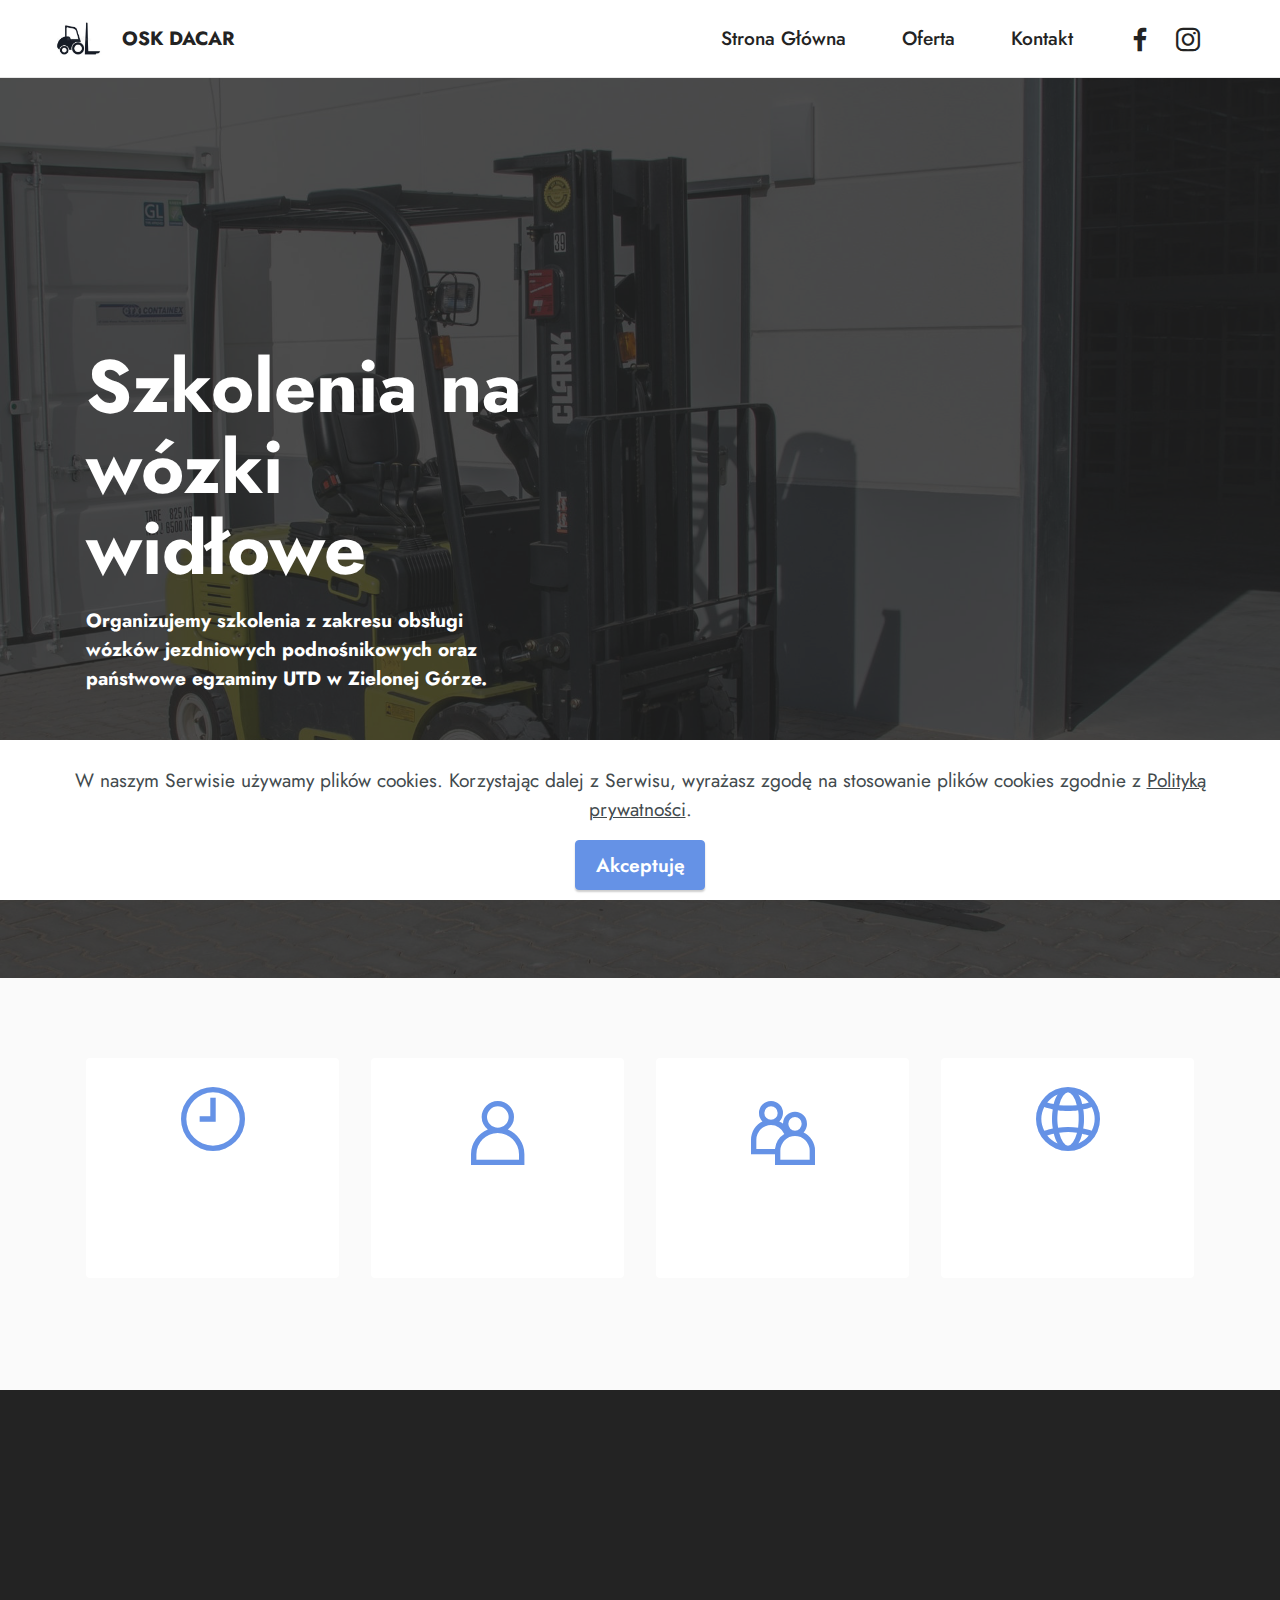
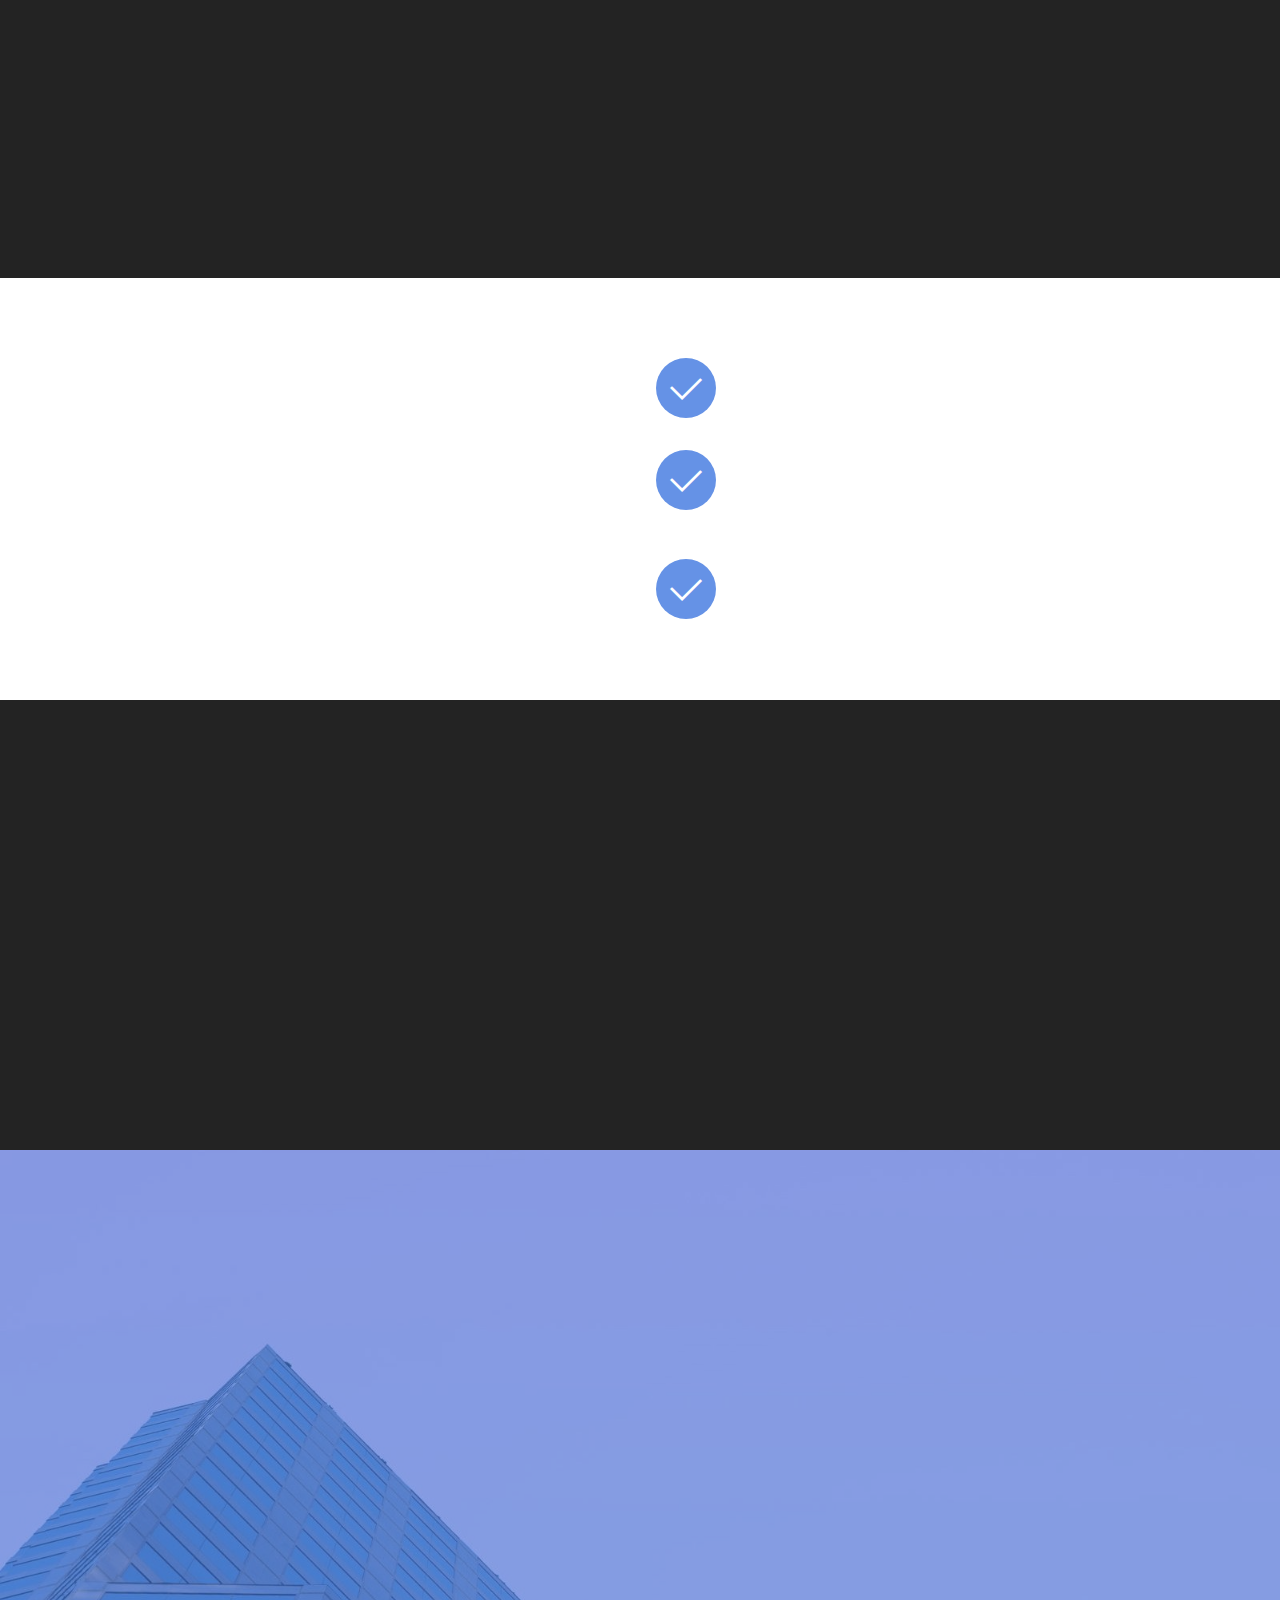
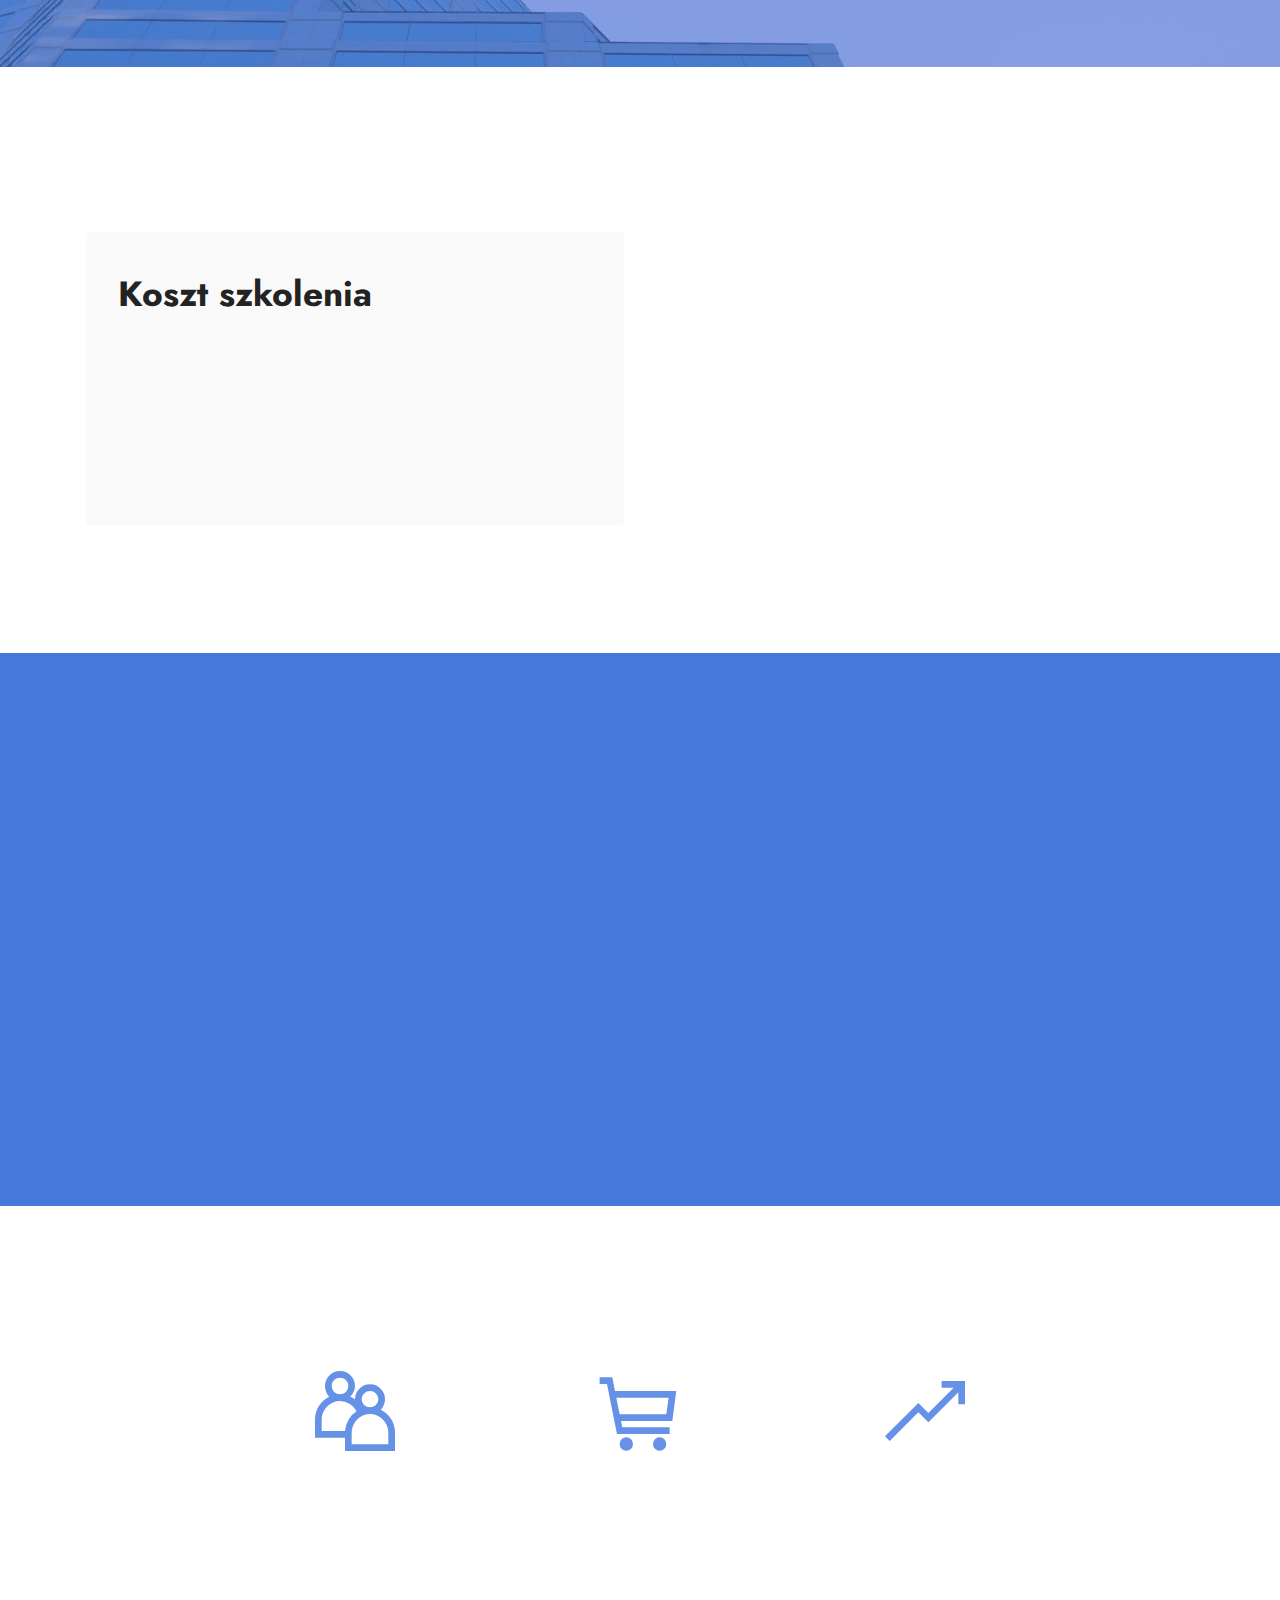
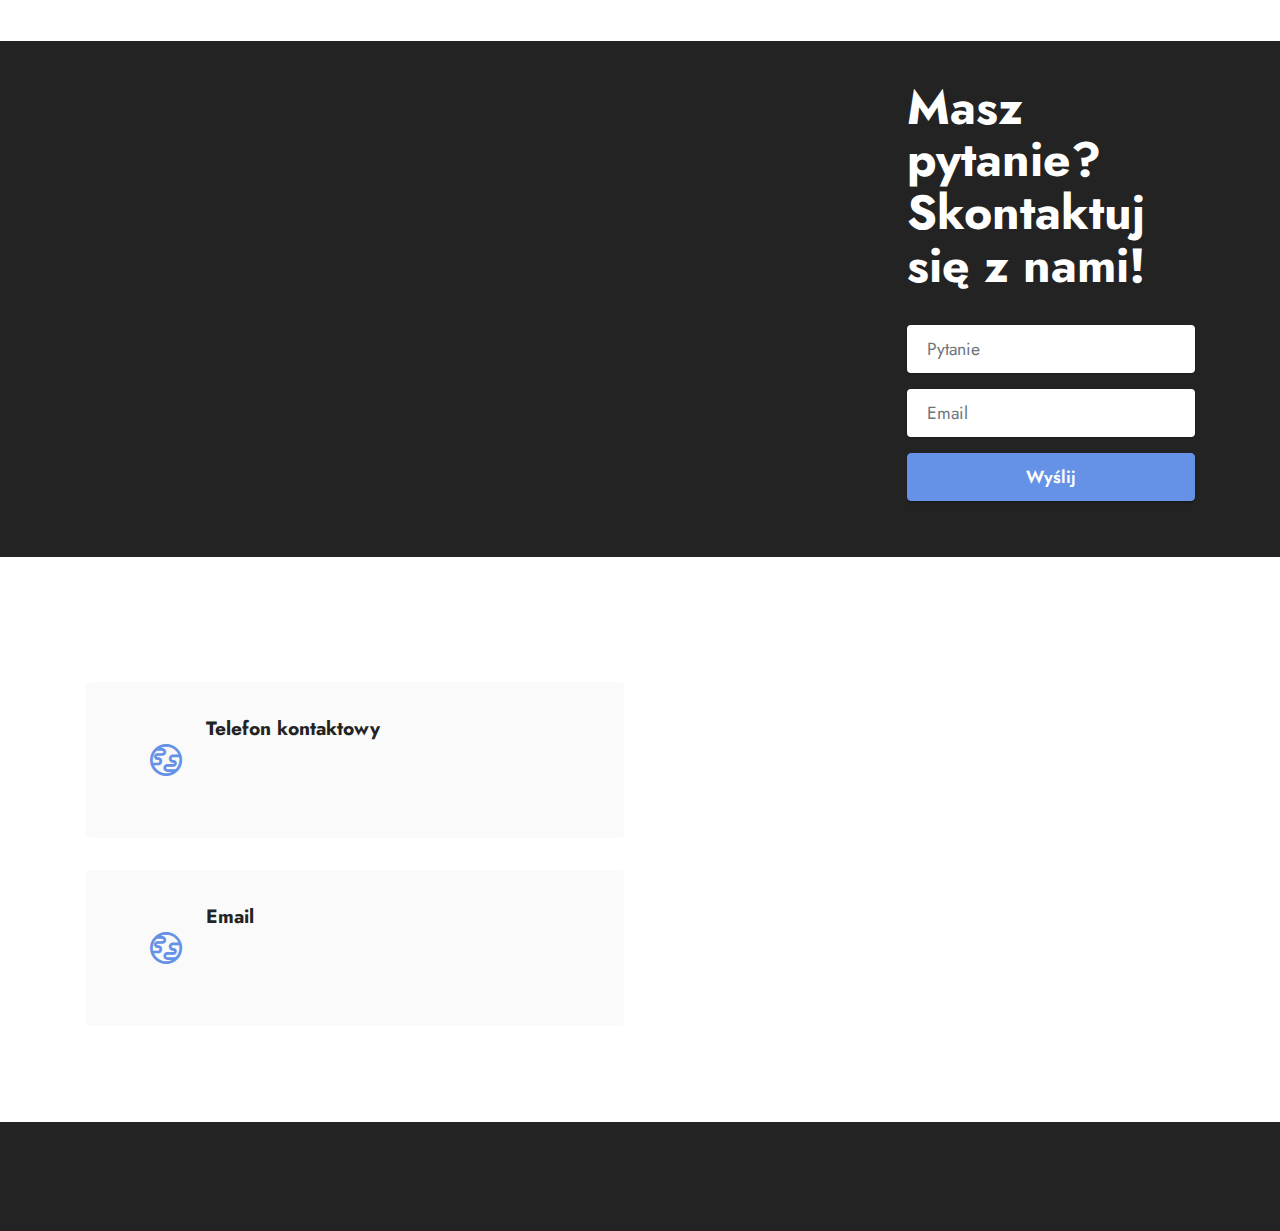
==== index.html @ fa27bbda "usunięcie informacji o load pagerze" ====
<!DOCTYPE html>
<html  >
<head>
  <!-- Site made with Mobirise Website Builder v5.7.4, https://mobirise.com -->
  <meta charset="UTF-8">
  <meta http-equiv="X-UA-Compatible" content="IE=edge">
  <meta name="generator" content="Mobirise v5.7.4, mobirise.com">
  <meta name="viewport" content="width=device-width, initial-scale=1, minimum-scale=1">
  <link rel="shortcut icon" href="assets/images/wozeek-210x210.jpg" type="image/x-icon">
  <meta name="description" content="Zielona Góra Szkolenia Na Wózki Widłowe Egzamin UDT">
  
  
  <title>OSK Dacar Szkolenia Na Wózki Widłowe</title>
  <link rel="stylesheet" href="assets/web/assets/mobirise-icons2/mobirise2.css">
  <link rel="stylesheet" href="assets/bootstrap/css/bootstrap.min.css">
  <link rel="stylesheet" href="assets/bootstrap/css/bootstrap-grid.min.css">
  <link rel="stylesheet" href="assets/bootstrap/css/bootstrap-reboot.min.css">
  <link rel="stylesheet" href="assets/animatecss/animate.css">
  <link rel="stylesheet" href="assets/dropdown/css/style.css">
  <link rel="stylesheet" href="assets/socicon/css/styles.css">
  <link rel="stylesheet" href="assets/theme/css/style.css">
  <link rel="preload" href="https://fonts.googleapis.com/css?family=Jost:100,200,300,400,500,600,700,800,900,100i,200i,300i,400i,500i,600i,700i,800i,900i&display=swap" as="style" onload="this.onload=null;this.rel='stylesheet'">
  <noscript><link rel="stylesheet" href="https://fonts.googleapis.com/css?family=Jost:100,200,300,400,500,600,700,800,900,100i,200i,300i,400i,500i,600i,700i,800i,900i&display=swap"></noscript>
  <link rel="preload" as="style" href="assets/mobirise/css/mbr-additional.css"><link rel="stylesheet" href="assets/mobirise/css/mbr-additional.css" type="text/css">

  
  
  <!-- Google tag (gtag.js) -->
<script async src="https://www.googletagmanager.com/gtag/js?id=AW-11197832075">
</script>
<script>
  window.dataLayer = window.dataLayer || [];
  function gtag(){dataLayer.push(arguments);}
  gtag('js', new Date());

  gtag('config', 'AW-11197832075');
</script>
</head>
<body>
  
  <section data-bs-version="5.1" class="menu cid-s48OLK6784" once="menu" id="menu1-h">
    
    <nav class="navbar navbar-dropdown navbar-expand-lg">
        <div class="container-fluid">
            <div class="navbar-brand">
                <span class="navbar-logo">
                    <a href="index.html">
                        <img src="assets/images/wozeek-210x210.jpg" alt="OSK DACAR" style="height: 3.8rem;">
                    </a>
                </span>
                <span class="navbar-caption-wrap"><a class="navbar-caption text-black display-7" href="index.html">OSK DACAR</a></span>
            </div>
            <button class="navbar-toggler" type="button" data-toggle="collapse" data-bs-toggle="collapse" data-target="#navbarSupportedContent" data-bs-target="#navbarSupportedContent" aria-controls="navbarNavAltMarkup" aria-expanded="false" aria-label="Toggle navigation">
                <div class="hamburger">
                    <span></span>
                    <span></span>
                    <span></span>
                    <span></span>
                </div>
            </button>
            <div class="collapse navbar-collapse" id="navbarSupportedContent">
                <ul class="navbar-nav nav-dropdown nav-right" data-app-modern-menu="true"><li class="nav-item"><a class="nav-link link text-black text-primary display-7" href="index.html">Strona Główna&nbsp;<br></a></li><li class="nav-item"><a class="nav-link link text-black text-primary display-7" href="index.html#features8-t">Oferta&nbsp;<br></a></li><li class="nav-item"><a class="nav-link link text-black text-primary display-7" href="index.html#contacts3-p">Kontakt&nbsp;<br></a></li></ul>
                <div class="icons-menu">
                    <a class="iconfont-wrapper" href="https://www.facebook.com/profile.php?id=100088759011401" target="_blank">
                        <span class="p-2 mbr-iconfont socicon-facebook socicon"></span>
                    </a>
                    <a class="iconfont-wrapper" href="https://www.instagram.com/oskdacar/" target="_blank">
                        <span class="p-2 mbr-iconfont socicon-instagram socicon"></span>
                    </a>
                    
                    
                </div>
                
            </div>
        </div>
    </nav>

</section>

<section data-bs-version="5.1" class="header1 cid-trdPZPoDU3 mbr-fullscreen" id="header1-18">

    

    
    <div class="mbr-overlay" style="opacity: 0.8; background-color: rgb(35, 35, 35);"></div>

    <div class="container">
        <div class="row">
            <div class="col-12 col-lg-5">
                <h1 class="mbr-section-title mbr-fonts-style mb-3 display-1"><strong>Szkolenia na wózki widłowe</strong></h1>
                
                <p class="mbr-text mbr-fonts-style display-7"><strong>
                    Organizujemy szkolenia z zakresu obsługi wózków jezdniowych podnośnikowych oraz państwowe egzaminy UTD w Zielonej Górze. </strong></p>
                
            </div>
        </div>
    </div>
</section>

<section data-bs-version="5.1" class="features1 cid-tr9T7zFHzL" id="features2-o">

    

    
    
    <div class="container">
        <div class="row justify-content-center">
            <div class="col-12 col-md-6 col-lg-3">
                <div class="card-wrapper">
                    <div class="card-box align-center">
                        <span class="mbr-iconfont mobi-mbri-clock mobi-mbri"></span>
                        <h4 class="card-title align-center mbr-black mbr-fonts-style display-7"><strong>Elastyczne godziny spotkań</strong></h4>
                    </div>
                </div>
            </div>
            <div class="col-12 col-md-6 col-lg-3">
                <div class="card-wrapper">
                    <div class="card-box align-center">
                        <span class="mbr-iconfont mobi-mbri-user mobi-mbri"></span>
                        <h4 class="card-title align-center mbr-black mbr-fonts-style display-7">
                            <strong>Kursy indywidualne</strong></h4>
                    </div>
                </div>
            </div>
            <div class="col-12 col-md-6 col-lg-3">
                <div class="card-wrapper">
                    <div class="card-box align-center">
                        <span class="mbr-iconfont mobi-mbri-users mobi-mbri"></span>
                        <h4 class="card-title align-center mbr-black mbr-fonts-style display-7">
                            <strong>Kursy grupowe</strong></h4>
                    </div>
                </div>
            </div>
            <div class="col-12 col-md-6 col-lg-3">
                <div class="card-wrapper">
                    <div class="card-box align-center">
                        <span class="mbr-iconfont mobi-mbri-globe-2 mobi-mbri"></span>
                        <h4 class="card-title align-center mbr-black mbr-fonts-style display-7">
                            <strong>Uprawnienia honorowane w UE</strong></h4>
                    </div>
                </div>
            </div>
        </div>
    </div>
</section>

<section data-bs-version="5.1" class="content5 cid-tra4cwTCkp" id="content5-u">
    
    <div class="container">
        <div class="row justify-content-center">
            <div class="col-md-12 col-lg-10">
                
                <h4 class="mbr-section-subtitle mbr-fonts-style mb-4 display-5"><strong>Jak wygląda szkolenie?</strong></h4>
                <p class="mbr-text mbr-fonts-style display-7">Kurs składa się z części teoretycznej i praktycznej. Szkolenie praktyczne przeprowadzane jest na placu manewrowym, gdzie kursant przygotowuje się do pracy na wózku oraz do egzaminu UDT.<br>Dni oraz godziny spotkań ustalane są <strong>indywidualnie</strong>, w zależności od preferencji osoby odbywającej szkolenie.<br>Pracujemy przez <strong>7 dni w tygodniu</strong> w godzinach od 8 do 18 (inne niestandardowe godziny pracy również są do uzgodnienia).<br>Umożliwiamy zarówno przeprowadzanie szkoleń <strong>indywidualnych</strong> jak i <strong>grupowych</strong>.<br><br><br><br></p>
            </div>
        </div>
    </div>
</section>

<section data-bs-version="5.1" class="features12 cid-trapkGA7MK" id="features13-10">

    

    
    
    <div class="container">
        <div class="row justify-content-center">
            <div class="col-12 col-lg-6">
                <div class="card-wrapper">
                    <div class="card-box align-left">
                        <h4 class="card-title mbr-fonts-style mb-4 display-2">
                            <strong>&nbsp; &nbsp; &nbsp;</strong><br><br><strong>Jakie są wymagania?</strong></h4>
                        <p class="mbr-text mbr-fonts-style mb-4 display-7"><br><br></p>
                        
                    </div>
                </div>
            </div>
            <div class="col-12 col-lg-6">
                <div class="item mbr-flex">
                    <div class="icon-box">
                        <span class="mbr-iconfont mobi-mbri-success mobi-mbri"></span>
                    </div>
                    <div class="text-box">
                        <h4 class="icon-title mbr-black mbr-fonts-style display-7"><strong>Ukończenie 18 lat</strong></h4>
                        <h5 class="icon-text mbr-black mbr-fonts-style display-4"></h5>
                    </div>
                </div>
                <div class="item mbr-flex">
                    <div class="icon-box">
                        <span class="mbr-iconfont mobi-mbri-success mobi-mbri"></span>
                    </div>
                    <div class="text-box">
                        <h4 class="icon-title mbr-black mbr-fonts-style display-7"><strong>Wykształcenie min. podstawowe</strong></h4>
                        <h5 class="icon-text mbr-black mbr-fonts-style display-4"></h5>
                    </div>
                </div>
                <div class="item mbr-flex">
                    <div class="icon-box">
                        <span class="mbr-iconfont mobi-mbri-success mobi-mbri"></span>
                    </div>
                    <div class="text-box">
                        <h4 class="icon-title mbr-black mbr-fonts-style display-7"><strong>Zaświadczenie o braku przeciwwskazań do podjęcia pracy w charakterze operatora wózków widłowych</strong></h4>
                        <h5 class="icon-text mbr-black mbr-fonts-style display-4"></h5>
                    </div>
                </div>
            </div>
        </div>
    </div>
</section>

<section data-bs-version="5.1" class="content5 cid-tracHKbsDM" id="content5-w">
    
    <div class="container">
        <div class="row justify-content-center">
            <div class="col-md-12 col-lg-10">
                
                <h4 class="mbr-section-subtitle mbr-fonts-style mb-4 display-5"><strong>
                    Czym jest i jak wygląda egzamin UDT?</strong></h4>
                <p class="mbr-text mbr-fonts-style display-7">
                    W związku ze zmianami w prawie, które obowiązują od 2018 roku, każdy zatrudniany pracownik na stanowisku operatora wózka widłowego, musi posiadać uprawnienia do obsługi wózków wydane przez Urząd Dozoru Technicznego. Aby je uzyskać konieczne jest zdanie egzaminu przed komisją UDT.&nbsp;<br>Egzamin składa się z części teoretycznej oraz praktycznej i odbywa się w naszym ośrodku przy pomocy wózka, na którym kursant odbył szkolenie.&nbsp;<br><br></p>
            </div>
        </div>
    </div>
</section>

<section data-bs-version="5.1" class="info3 cid-trakHeMXT2" id="info3-y">

    

    
    <div class="mbr-overlay" style="opacity: 0.6; background-color: rgb(68, 121, 217);">
    </div>

    <div class="container">
        <div class="row justify-content-center">
            <div class="card col-12 col-lg-10">
                <div class="card-wrapper">
                    <div class="card-box align-center">
                        <h4 class="card-title mbr-fonts-style align-center mb-4 display-1">
                            <strong>Potrzebujesz więcej szczegółów? Zadzwoń do nas!</strong></h4>
                        <p class="mbr-text mbr-fonts-style mb-4 display-7"></p>
                        <div class="mbr-section-btn mt-3"><a class="btn btn-warning display-4" href="tel:+48 513 071 904">513 071 904</a></div>
                    </div>
                </div>
            </div>
        </div>
    </div>
</section>

<section data-bs-version="5.1" class="features7 cid-tr9Wy2wtnv" id="features8-t">
    <!---->
    

    
    
    <div class="container">
        <div class="row">
            <div class="title col-12">
                <h5 class="mbr-section-title mbr-fonts-style mb-3 display-2">
                    <strong>Ile kosztuje kurs?</strong></h5>
                
            </div>
            <div class="card col-12 col-md-6">
                <div class="card-wrapper">
                    <div class="top-line">
                        <h6 class="card-title mbr-fonts-style display-5">
                            <strong>Koszt szkolenia</strong></h6>
                        <p class="mbr-text cost mbr-fonts-style display-5">599zł</p>
                    </div>
                    <div class="bottom-line">
                        <p class="mbr-text mbr-fonts-style display-7">- kompleksowe szkolenie z zakresu obsługi wózków jezdniowych podnośnikowych (teoria i praktyka)<br>- certyfikat ukończenia kursu w języku <strong>angielskim, niemieckim</strong> oraz <strong>holenderskim</strong><br>- egzamin UDT w cenie kursu</p>
                    </div>
                </div>
            </div>
            
            
            
            
            
            
            
            
            
            
            
        </div>
    </div>
</section>

<section data-bs-version="5.1" class="info1 cid-tramuy9ApN" id="info1-z">
    

    
    
    <div class="align-center container">
        <div class="row justify-content-center">
            <div class="col-12 col-lg-8">
                <h3 class="mbr-section-title mb-4 mbr-fonts-style display-1">
                    <strong>Prowadzisz firmę? Zapytaj o współpracę!</strong></h3>
                <p class="mbr-text mb-5 mbr-fonts-style display-7"><br><strong><br><br></strong></p>
                
            </div>
        </div>
    </div>
</section>

<section data-bs-version="5.1" class="features1 cid-trasnGwajr" id="features1-12">
    

    
    
    <div class="container">
        <div class="row">
            <div class="col-12 col-lg-9">
                <h3 class="mbr-section-title mbr-fonts-style align-center mb-0 display-2">
                    <strong>Współpraca</strong></h3>
                
            </div>
        </div>
        <div class="row">
            <div class="card col-12 col-md-6 col-lg-3">
                <div class="card-wrapper">
                    <div class="card-box align-center">
                        <div class="iconfont-wrapper">
                            <span class="mbr-iconfont mobi-mbri-users mobi-mbri"></span>
                        </div>
                        <h5 class="card-title mbr-fonts-style display-7"><strong>Szkolenia grupowe dla Twoich pracowników</strong></h5>
                        <p class="card-text mbr-fonts-style display-7"></p>
                    </div>
                </div>
            </div>
            <div class="card col-12 col-md-6 col-lg-3">
                <div class="card-wrapper">
                    <div class="card-box align-center">
                        <div class="iconfont-wrapper">
                            <span class="mbr-iconfont mobi-mbri-shopping-cart mobi-mbri"></span>
                        </div>
                        <h5 class="card-title mbr-fonts-style display-7"><strong>Szkolenia na wózkach w Twojej firmie</strong></h5>
                        <p class="card-text mbr-fonts-style display-7"></p>
                    </div>
                </div>
            </div>
            <div class="card col-12 col-md-6 col-lg-3">
                <div class="card-wrapper">
                    <div class="card-box align-center">
                        <div class="iconfont-wrapper">
                            <span class="mbr-iconfont mobi-mbri-growing-chart mobi-mbri"></span>
                        </div>
                        <h5 class="card-title mbr-fonts-style display-7"><strong>Szlifowanie umiejętności niezbędnych do pracy w Twojej firmie</strong></h5>
                        <p class="card-text mbr-fonts-style display-7"></p>
                    </div>
                </div>
            </div>
            
        </div>
    </div>
</section>

<section data-bs-version="5.1" class="form3 cid-tre58ixh3z" id="form3-19">

    

    

    <div class="container-fluid">
        <div class="row justify-content-center">
            <div class="col-lg-7 col-12">
                <div class="image-wrapper">
                    <img class="w-100" src="assets/images/mbr-1631x1177.jpg" alt="Mobirise Website Builder">
                </div>
            </div>
            <div class="col-lg-3 offset-lg-1 mbr-form" data-form-type="formoid">
                <form action="https://mobirise.eu/" method="POST" class="mbr-form form-with-styler" data-form-title="Form Name"><input type="hidden" name="email" data-form-email="true" value="b8Fe1OOkUpATpZIKNT8Bw6bavlrUYS7NQyRt3Y4mJctifMEJNvxY3P4yhsnkSOxq5B460h55WK2d2KoFQ0NXAsEfuBZZapcGMxPQc/V4RfVUmgQNb66Dk1WF9A3h5T5G">
                    <div class="row">
                        <div hidden="hidden" data-form-alert="" class="alert alert-success col-12">Thanks for filling out the form!</div>
                        <div hidden="hidden" data-form-alert-danger="" class="alert alert-danger col-12">
                            Oops...! some problem!
                        </div>
                    </div>
                    <div class="dragArea row">
                        <div class="col-lg-12 col-md-12 col-sm-12">
                            <h1 class="mbr-section-title mb-4 display-2"><strong>Masz pytanie? Skontaktuj się z nami!</strong></h1>
                        </div>
                        <div class="col-lg-12 col-md-12 col-sm-12">
                            
                        </div>
                        <div data-for="name" class="col-lg-12 col-md col-sm-12 form-group mb-3">
                            <input type="text" name="name" placeholder="Pytanie" data-form-field="name" class="form-control" value="" id="name-form3-19">
                        </div>
                        <div class="col-lg-12 col-md col-sm-12 form-group mb-3" data-for="email">
                            <input type="email" name="email" placeholder="Email" data-form-field="email" class="form-control" value="" id="email-form3-19">
                        </div>
                        <div class="col-md-auto col-12 mbr-section-btn"><button type="submit" class="btn btn-primary display-4">Wyślij</button></div>
                    </div>
                </form>
            </div>
            <div class="offset-lg-1"></div>
        </div>
    </div>
</section>

<section data-bs-version="5.1" class="contacts3 map1 cid-tr9TlOdghW" id="contacts3-p">

    

    
    
    <div class="container">
        <div class="mbr-section-head">
            <h3 class="mbr-section-title mbr-fonts-style align-center mb-0 display-7"></h3>
            <h4 class="mbr-section-subtitle mbr-fonts-style align-center mb-0 mt-2 display-2"><strong>
                Kontakt</strong></h4>
        </div>
        <div class="row justify-content-center mt-4">
            <div class="card col-12 col-md-6">
                <div class="card-wrapper">
                    <div class="image-wrapper">
                        <span class="mbr-iconfont mobi-mbri-globe mobi-mbri"></span>
                    </div>
                    <div class="text-wrapper">
                        <h6 class="card-title mbr-fonts-style mb-1 display-7">
                            <strong>Telefon kontaktowy&nbsp;</strong></h6>
                        <p class="mbr-text mbr-fonts-style display-7"><a href="tel:+48 509821562" class="text-primary">+48 509 821 562</a><br><a href="tel:+48 513071904" class="text-primary">+48 513 071 904</a></p>
                    </div>
                </div>
                <div class="card-wrapper">
                    <div class="image-wrapper">
                        <span class="mbr-iconfont mobi-mbri-globe mobi-mbri"></span>
                    </div>
                    <div class="text-wrapper">
                        <h6 class="card-title mbr-fonts-style mb-1 display-7"><strong>Email</strong></h6>
                        <p class="mbr-text mbr-fonts-style display-7"><a href="mailto:szkolenia@oskdacar.com" class="text-primary">szkolenia@oskdacar.com</a></p>
                    </div>
                </div>
            </div>
            <div class="map-wrapper col-12 col-md-6">
                <div class="google-map"><iframe frameborder="0" style="border:0" src="https://www.google.com/maps/embed/v1/place?key=AIzaSyCNveGQ9bfpKFwWzQLLftrR9hNiHwdqQG8&amp;q=Osadnicza 35, 65-785 Zielona Góra" allowfullscreen=""></iframe></div>
            </div>
        </div>
    </div>
</section>

<section data-bs-version="5.1" class="footer3 cid-s48P1Icc8J" once="footers" id="footer3-i">

    

    

    <div class="container">
        <div class="media-container-row align-center mbr-white">
            <div class="row row-links">
                <ul class="foot-menu">
                    
                    
                    
                    
                    
                <li class="foot-menu-item mbr-fonts-style display-7"><a href="index.html#contacts3-p" class="text-primary">Kontakt</a></li><li class="foot-menu-item mbr-fonts-style display-7"><a href="index.html" class="text-primary">Strona</a><a href="index.html" class="text-primary"><br></a></li></ul>
            </div>
            <div class="row social-row">
                <div class="social-list align-right pb-2">
                    
                    
                    
                    
                    
                    
                <div class="soc-item">
                        <a href="https://www.facebook.com/profile.php?id=100088759011401" target="_blank">
                            <span class="mbr-iconfont mbr-iconfont-social socicon-facebook socicon"></span>
                        </a>
                    </div><div class="soc-item">
                        <a href="https://www.instagram.com/oskdacar/" target="_blank">
                            <span class="mbr-iconfont mbr-iconfont-social socicon-instagram socicon"></span>
                        </a>
                    </div></div>
            </div>
            <div class="row row-copirayt">
                <p class="mbr-text mb-0 mbr-fonts-style mbr-white align-center">
                    OSK Dacar Zielona Góra&nbsp;</p>
            </div>
        </div>
    </div>
</section>
<script src="assets/bootstrap/js/bootstrap.bundle.min.js"></script>  <script src="assets/web/assets/cookies-alert-plugin/cookies-alert-core.js"></script>  <script src="assets/web/assets/cookies-alert-plugin/cookies-alert-script.js"></script>  <script src="assets/smoothscroll/smooth-scroll.js"></script>  <script src="assets/ytplayer/index.js"></script>  <script src="assets/dropdown/js/navbar-dropdown.js"></script>  <script src="assets/theme/js/script.js"></script>  <script src="assets/formoid/formoid.min.js"></script>  
  
  
<input name="cookieData" type="hidden" data-cookie-cookiesAlertType='false' data-cookie-customDialogSelector='null' data-cookie-colorText='#424a4d' data-cookie-colorBg='rgb(255, 255, 255)' data-cookie-opacityOverlay='1' data-cookie-textButton='Akceptuję ' data-cookie-rejectText='REJECT' data-cookie-colorButton='#6592e6' data-cookie-rejectColor='#ffffff' data-cookie-colorLink='#424a4d' data-cookie-underlineLink='true' data-cookie-text="W naszym Serwisie używamy plików cookies. Korzystając dalej z Serwisu, wyrażasz zgodę na stosowanie plików cookies zgodnie z <a href='Polityka-prywatnosci.html'>Polityką prywatności</a>.">
   <div id="scrollToTop" class="scrollToTop mbr-arrow-up"><a style="text-align: center;"><i class="mbr-arrow-up-icon mbr-arrow-up-icon-cm cm-icon cm-icon-smallarrow-up"></i></a></div>
    <input name="animation" type="hidden">
  </body>
</html>
---- assets/web/assets/mobirise-icons2/mobirise2.css ----
@font-face {
  font-family: 'Moririse2';
  font-display: swap;
  src:  url('mobirise2.eot?f2bix4');
  src:  url('mobirise2.eot?f2bix4#iefix') format('embedded-opentype'),
    url('mobirise2.ttf?f2bix4') format('truetype'),
    url('mobirise2.woff?f2bix4') format('woff'),
    url('mobirise2.svg?f2bix4#mobirise2') format('svg');
  font-weight: normal;
  font-style: normal;
}

[class^="mobi-"], [class*=" mobi-"] {
  /* use !important to prevent issues with browser extensions that change fonts */
  font-family: 'Moririse2' !important;
  speak: none;
  font-style: normal;
  font-weight: normal;
  font-variant: normal;
  text-transform: none;
  line-height: 1;

  /* Better Font Rendering =========== */
  -webkit-font-smoothing: antialiased;
  -moz-osx-font-smoothing: grayscale;
}

.mobi-mbri-add-submenu:before {
  content: "\e900";
}
.mobi-mbri-alert:before {
  content: "\e901";
}
.mobi-mbri-align-center:before {
  content: "\e902";
}
.mobi-mbri-align-justify:before {
  content: "\e903";
}
.mobi-mbri-align-left:before {
  content: "\e904";
}
.mobi-mbri-align-right:before {
  content: "\e905";
}
.mobi-mbri-android:before {
  content: "\e906";
}
.mobi-mbri-apple:before {
  content: "\e907";
}
.mobi-mbri-arrow-down:before {
  content: "\e908";
}
.mobi-mbri-arrow-next:before {
  content: "\e909";
}
.mobi-mbri-arrow-prev:before {
  content: "\e90a";
}
.mobi-mbri-arrow-up:before {
  content: "\e90b";
}
.mobi-mbri-bold:before {
  content: "\e90c";
}
.mobi-mbri-bookmark:before {
  content: "\e90d";
}
.mobi-mbri-bootstrap:before {
  content: "\e90e";
}
.mobi-mbri-briefcase:before {
  content: "\e90f";
}
.mobi-mbri-browse:before {
  content: "\e910";
}
.mobi-mbri-bulleted-list:before {
  content: "\e911";
}
.mobi-mbri-calendar:before {
  content: "\e912";
}
.mobi-mbri-camera:before {
  content: "\e913";
}
.mobi-mbri-cart-add:before {
  content: "\e914";
}
.mobi-mbri-cart-full:before {
  content: "\e915";
}
.mobi-mbri-cash:before {
  content: "\e916";
}
.mobi-mbri-change-style:before {
  content: "\e917";
}
.mobi-mbri-chat:before {
  content: "\e918";
}
.mobi-mbri-clock:before {
  content: "\e919";
}
.mobi-mbri-close:before {
  content: "\e91a";
}
.mobi-mbri-cloud:before {
  content: "\e91b";
}
.mobi-mbri-code:before {
  content: "\e91c";
}
.mobi-mbri-contact-form:before {
  content: "\e91d";
}
.mobi-mbri-credit-card:before {
  content: "\e91e";
}
.mobi-mbri-cursor-click:before {
  content: "\e91f";
}
.mobi-mbri-cust-feedback:before {
  content: "\e920";
}
.mobi-mbri-database:before {
  content: "\e921";
}
.mobi-mbri-delivery:before {
  content: "\e922";
}
.mobi-mbri-desktop:before {
  content: "\e923";
}
.mobi-mbri-devices:before {
  content: "\e924";
}
.mobi-mbri-down:before {
  content: "\e925";
}
.mobi-mbri-download-2:before {
  content: "\e926";
}
.mobi-mbri-download:before {
  content: "\e927";
}
.mobi-mbri-drag-n-drop-2:before {
  content: "\e928";
}
.mobi-mbri-drag-n-drop:before {
  content: "\e929";
}
.mobi-mbri-edit-2:before {
  content: "\e92a";
}
.mobi-mbri-edit:before {
  content: "\e92b";
}
.mobi-mbri-error:before {
  content: "\e92c";
}
.mobi-mbri-extension:before {
  content: "\e92d";
}
.mobi-mbri-features:before {
  content: "\e92e";
}
.mobi-mbri-file:before {
  content: "\e92f";
}
.mobi-mbri-flag:before {
  content: "\e930";
}
.mobi-mbri-folder:before {
  content: "\e931";
}
.mobi-mbri-gift:before {
  content: "\e932";
}
.mobi-mbri-github:before {
  content: "\e933";
}
.mobi-mbri-globe-2:before {
  content: "\e934";
}
.mobi-mbri-globe:before {
  content: "\e935";
}
.mobi-mbri-growing-chart:before {
  content: "\e936";
}
.mobi-mbri-hearth:before {
  content: "\e937";
}
.mobi-mbri-help:before {
  content: "\e938";
}
.mobi-mbri-home:before {
  content: "\e939";
}
.mobi-mbri-hot-cup:before {
  content: "\e93a";
}
.mobi-mbri-idea:before {
  content: "\e93b";
}
.mobi-mbri-image-gallery:before {
  content: "\e93c";
}
.mobi-mbri-image-slider:before {
  content: "\e93d";
}
.mobi-mbri-info:before {
  content: "\e93e";
}
.mobi-mbri-italic:before {
  content: "\e93f";
}
.mobi-mbri-key:before {
  content: "\e940";
}
.mobi-mbri-laptop:before {
  content: "\e941";
}
.mobi-mbri-layers:before {
  content: "\e942";
}
.mobi-mbri-left-right:before {
  content: "\e943";
}
.mobi-mbri-left:before {
  content: "\e944";
}
.mobi-mbri-letter:before {
  content: "\e945";
}
.mobi-mbri-like:before {
  content: "\e946";
}
.mobi-mbri-link:before {
  content: "\e947";
}
.mobi-mbri-lock:before {
  content: "\e948";
}
.mobi-mbri-login:before {
  content: "\e949";
}
.mobi-mbri-logout:before {
  content: "\e94a";
}
.mobi-mbri-magic-stick:before {
  content: "\e94b";
}
.mobi-mbri-map-pin:before {
  content: "\e94c";
}
.mobi-mbri-menu:before {
  content: "\e94d";
}
.mobi-mbri-mobile-2:before {
  content: "\e94e";
}
.mobi-mbri-mobile-horizontal:before {
  content: "\e94f";
}
.mobi-mbri-mobile:before {
  content: "\e950";
}
.mobi-mbri-mobirise:before {
  content: "\e951";
}
.mobi-mbri-more-horizontal:before {
  content: "\e952";
}
.mobi-mbri-more-vertical:before {
  content: "\e953";
}
.mobi-mbri-music:before {
  content: "\e954";
}
.mobi-mbri-new-file:before {
  content: "\e955";
}
.mobi-mbri-numbered-list:before {
  content: "\e956";
}
.mobi-mbri-opened-folder:before {
  content: "\e957";
}
.mobi-mbri-pages:before {
  content: "\e958";
}
.mobi-mbri-paper-plane:before {
  content: "\e959";
}
.mobi-mbri-paperclip:before {
  content: "\e95a";
}
.mobi-mbri-phone:before {
  content: "\e95b";
}
.mobi-mbri-photo:before {
  content: "\e95c";
}
.mobi-mbri-photos:before {
  content: "\e95d";
}
.mobi-mbri-pin:before {
  content: "\e95e";
}
.mobi-mbri-play:before {
  content: "\e95f";
}
.mobi-mbri-plus:before {
  content: "\e960";
}
.mobi-mbri-preview:before {
  content: "\e961";
}
.mobi-mbri-print:before {
  content: "\e962";
}
.mobi-mbri-protect:before {
  content: "\e963";
}
.mobi-mbri-question:before {
  content: "\e964";
}
.mobi-mbri-quote-left:before {
  content: "\e965";
}
.mobi-mbri-quote-right:before {
  content: "\e966";
}
.mobi-mbri-redo:before {
  content: "\e967";
}
.mobi-mbri-refresh:before {
  content: "\e968";
}
.mobi-mbri-responsive-2:before {
  content: "\e969";
}
.mobi-mbri-responsive:before {
  content: "\e96a";
}
.mobi-mbri-right:before {
  content: "\e96b";
}
.mobi-mbri-rocket:before {
  content: "\e96c";
}
.mobi-mbri-sad-face:before {
  content: "\e96d";
}
.mobi-mbri-sale:before {
  content: "\e96e";
}
.mobi-mbri-save:before {
  content: "\e96f";
}
.mobi-mbri-search:before {
  content: "\e970";
}
.mobi-mbri-setting-2:before {
  content: "\e971";
}
.mobi-mbri-setting-3:before {
  content: "\e972";
}
.mobi-mbri-setting:before {
  content: "\e973";
}
.mobi-mbri-share:before {
  content: "\e974";
}
.mobi-mbri-shopping-bag:before {
  content: "\e975";
}
.mobi-mbri-shopping-basket:before {
  content: "\e976";
}
.mobi-mbri-shopping-cart:before {
  content: "\e977";
}
.mobi-mbri-sites:before {
  content: "\e978";
}
.mobi-mbri-smile-face:before {
  content: "\e979";
}
.mobi-mbri-speed:before {
  content: "\e97a";
}
.mobi-mbri-star:before {
  content: "\e97b";
}
.mobi-mbri-success:before {
  content: "\e97c";
}
.mobi-mbri-sun:before {
  content: "\e97d";
}
.mobi-mbri-sun2:before {
  content: "\e97e";
}
.mobi-mbri-tablet-vertical:before {
  content: "\e97f";
}
.mobi-mbri-tablet:before {
  content: "\e980";
}
.mobi-mbri-target:before {
  content: "\e981";
}
.mobi-mbri-timer:before {
  content: "\e982";
}
.mobi-mbri-to-ftp:before {
  content: "\e983";
}
.mobi-mbri-to-local-drive:before {
  content: "\e984";
}
.mobi-mbri-touch-swipe:before {
  content: "\e985";
}
.mobi-mbri-touch:before {
  content: "\e986";
}
.mobi-mbri-trash:before {
  content: "\e987";
}
.mobi-mbri-underline:before {
  content: "\e988";
}
.mobi-mbri-undo:before {
  content: "\e989";
}
.mobi-mbri-unlink:before {
  content: "\e98a";
}
.mobi-mbri-unlock:before {
  content: "\e98b";
}
.mobi-mbri-up-down:before {
  content: "\e98c";
}
.mobi-mbri-up:before {
  content: "\e98d";
}
.mobi-mbri-update:before {
  content: "\e98e";
}
.mobi-mbri-upload-2:before {
  content: "\e98f";
}
.mobi-mbri-upload:before {
  content: "\e990";
}
.mobi-mbri-user-2:before {
  content: "\e991";
}
.mobi-mbri-user:before {
  content: "\e992";
}
.mobi-mbri-users:before {
  content: "\e993";
}
.mobi-mbri-video-play:before {
  content: "\e994";
}
.mobi-mbri-video:before {
  content: "\e995";
}
.mobi-mbri-watch:before {
  content: "\e996";
}
.mobi-mbri-website-theme-2:before {
  content: "\e997";
}
.mobi-mbri-website-theme:before {
  content: "\e998";
}
.mobi-mbri-wifi:before {
  content: "\e999";
}
.mobi-mbri-windows:before {
  content: "\e99a";
}
.mobi-mbri-zoom-in:before {
  content: "\e99b";
}
.mobi-mbri-zoom-out:before {
  content: "\e99c";
}
---- assets/dropdown/css/style.css ----
.navbar-dropdown {
  left: 0;
  padding: 0;
  position: absolute;
  right: 0;
  top: 0;
  transition: all 0.45s ease;
  z-index: 1030;
  background: #282828; }
  .navbar-dropdown .navbar-logo {
    margin-right: 0.8rem;
    transition: margin 0.3s ease-in-out;
    vertical-align: middle; }
    .navbar-dropdown .navbar-logo img {
      height: 3.125rem;
      transition: all 0.3s ease-in-out; }
    .navbar-dropdown .navbar-logo.mbr-iconfont {
      font-size: 3.125rem;
      line-height: 3.125rem; }
  .navbar-dropdown .navbar-caption {
    font-weight: 700;
    white-space: normal;
    vertical-align: -4px;
    line-height: 3.125rem !important; }
    .navbar-dropdown .navbar-caption, .navbar-dropdown .navbar-caption:hover {
      color: inherit;
      text-decoration: none; }
  .navbar-dropdown .mbr-iconfont + .navbar-caption {
    vertical-align: -1px; }
  .navbar-dropdown.navbar-fixed-top {
    position: fixed; }
  .navbar-dropdown .navbar-brand span {
    vertical-align: -4px; }
  .navbar-dropdown.bg-color.transparent {
    background: none; }
  .navbar-dropdown.navbar-short .navbar-brand {
    padding: 0.625rem 0; }
    .navbar-dropdown.navbar-short .navbar-brand span {
      vertical-align: -1px; }
  .navbar-dropdown.navbar-short .navbar-caption {
    line-height: 2.375rem !important;
    vertical-align: -2px; }
  .navbar-dropdown.navbar-short .navbar-logo {
    margin-right: 0.5rem; }
    .navbar-dropdown.navbar-short .navbar-logo img {
      height: 2.375rem; }
    .navbar-dropdown.navbar-short .navbar-logo.mbr-iconfont {
      font-size: 2.375rem;
      line-height: 2.375rem; }
  .navbar-dropdown.navbar-short .mbr-table-cell {
    height: 3.625rem; }
  .navbar-dropdown .navbar-close {
    left: 0.6875rem;
    position: fixed;
    top: 0.75rem;
    z-index: 1000; }
  .navbar-dropdown .hamburger-icon {
    content: "";
    display: inline-block;
    vertical-align: middle;
    width: 16px;
    -webkit-box-shadow: 0 -6px 0 1px #282828,0 0 0 1px #282828,0 6px 0 1px #282828;
    -moz-box-shadow: 0 -6px 0 1px #282828,0 0 0 1px #282828,0 6px 0 1px #282828;
    box-shadow: 0 -6px 0 1px #282828,0 0 0 1px #282828,0 6px 0 1px #282828; }

.dropdown-menu .dropdown-toggle[data-toggle="dropdown-submenu"]::after {
  border-bottom: 0.35em solid transparent;
  border-left: 0.35em solid;
  border-right: 0;
  border-top: 0.35em solid transparent;
  margin-left: 0.3rem; }

.dropdown-menu .dropdown-item:focus {
  outline: 0; }

.nav-dropdown {
  font-size: 0.75rem;
  font-weight: 500;
  height: auto !important; }
  .nav-dropdown .nav-btn {
    padding-left: 1rem; }
  .nav-dropdown .link {
    margin: .667em 1.667em;
    font-weight: 500;
    padding: 0;
    transition: color .2s ease-in-out; }
    .nav-dropdown .link.dropdown-toggle {
      margin-right: 2.583em; }
      .nav-dropdown .link.dropdown-toggle::after {
        margin-left: .25rem;
        border-top: 0.35em solid;
        border-right: 0.35em solid transparent;
        border-left: 0.35em solid transparent;
        border-bottom: 0; }
      .nav-dropdown .link.dropdown-toggle[aria-expanded="true"] {
        margin: 0;
        padding: 0.667em 3.263em  0.667em 1.667em; }
  .nav-dropdown .link::after,
  .nav-dropdown .dropdown-item::after {
    color: inherit; }
  .nav-dropdown .btn {
    font-size: 0.75rem;
    font-weight: 700;
    letter-spacing: 0;
    margin-bottom: 0;
    padding-left: 1.25rem;
    padding-right: 1.25rem; }
  .nav-dropdown .dropdown-menu {
    border-radius: 0;
    border: 0;
    left: 0;
    margin: 0;
    padding-bottom: 1.25rem;
    padding-top: 1.25rem;
    position: relative; }
  .nav-dropdown .dropdown-submenu {
    margin-left: 0.125rem;
    top: 0; }
  .nav-dropdown .dropdown-item {
    font-weight: 500;
    line-height: 2;
    padding: 0.3846em 4.615em 0.3846em 1.5385em;
    position: relative;
    transition: color .2s ease-in-out, background-color .2s ease-in-out; }
    .nav-dropdown .dropdown-item::after {
      margin-top: -0.3077em;
      position: absolute;
      right: 1.1538em;
      top: 50%; }
    .nav-dropdown .dropdown-item:focus, .nav-dropdown .dropdown-item:hover {
      background: none; }

@media (max-width: 767px) {
  .nav-dropdown.navbar-toggleable-sm {
    bottom: 0;
    display: none;
    left: 0;
    overflow-x: hidden;
    position: fixed;
    top: 0;
    transform: translateX(-100%);
    -ms-transform: translateX(-100%);
    -webkit-transform: translateX(-100%);
    width: 18.75rem;
    z-index: 999; } }
.nav-dropdown.navbar-toggleable-xl {
  bottom: 0;
  display: none;
  left: 0;
  overflow-x: hidden;
  position: fixed;
  top: 0;
  transform: translateX(-100%);
  -ms-transform: translateX(-100%);
  -webkit-transform: translateX(-100%);
  width: 18.75rem;
  z-index: 999; }

.nav-dropdown-sm {
  display: block !important;
  overflow-x: hidden;
  overflow: auto;
  padding-top: 3.875rem; }
  .nav-dropdown-sm::after {
    content: "";
    display: block;
    height: 3rem;
    width: 100%; }
  .nav-dropdown-sm.collapse.in ~ .navbar-close {
    display: block !important; }
  .nav-dropdown-sm.collapsing, .nav-dropdown-sm.collapse.in {
    transform: translateX(0);
    -ms-transform: translateX(0);
    -webkit-transform: translateX(0);
    transition: all 0.25s ease-out;
    -webkit-transition: all 0.25s ease-out;
    background: #282828; }
  .nav-dropdown-sm.collapsing[aria-expanded="false"] {
    transform: translateX(-100%);
    -ms-transform: translateX(-100%);
    -webkit-transform: translateX(-100%); }
  .nav-dropdown-sm .nav-item {
    display: block;
    margin-left: 0 !important;
    padding-left: 0; }
  .nav-dropdown-sm .link,
  .nav-dropdown-sm .dropdown-item {
    border-top: 1px dotted rgba(255, 255, 255, 0.1);
    font-size: 0.8125rem;
    line-height: 1.6;
    margin: 0 !important;
    padding: 0.875rem 2.4rem 0.875rem 1.5625rem !important;
    position: relative;
    white-space: normal; }
    .nav-dropdown-sm .link:focus, .nav-dropdown-sm .link:hover,
    .nav-dropdown-sm .dropdown-item:focus,
    .nav-dropdown-sm .dropdown-item:hover {
      background: rgba(0, 0, 0, 0.2) !important;
      color: #c0a375; }
  .nav-dropdown-sm .nav-btn {
    position: relative;
    padding: 1.5625rem 1.5625rem 0 1.5625rem; }
    .nav-dropdown-sm .nav-btn::before {
      border-top: 1px dotted rgba(255, 255, 255, 0.1);
      content: "";
      left: 0;
      position: absolute;
      top: 0;
      width: 100%; }
    .nav-dropdown-sm .nav-btn + .nav-btn {
      padding-top: 0.625rem; }
      .nav-dropdown-sm .nav-btn + .nav-btn::before {
        display: none; }
  .nav-dropdown-sm .btn {
    padding: 0.625rem 0; }
  .nav-dropdown-sm .dropdown-toggle[data-toggle="dropdown-submenu"]::after {
    margin-left: .25rem;
    border-top: 0.35em solid;
    border-right: 0.35em solid transparent;
    border-left: 0.35em solid transparent;
    border-bottom: 0; }
  .nav-dropdown-sm .dropdown-toggle[data-toggle="dropdown-submenu"][aria-expanded="true"]::after {
    border-top: 0;
    border-right: 0.35em solid transparent;
    border-left: 0.35em solid transparent;
    border-bottom: 0.35em solid; }
  .nav-dropdown-sm .dropdown-menu {
    margin: 0;
    padding: 0;
    position: relative;
    top: 0;
    left: 0;
    width: 100%;
    border: 0;
    float: none;
    border-radius: 0;
    background: none; }
  .nav-dropdown-sm .dropdown-submenu {
    left: 100%;
    margin-left: 0.125rem;
    margin-top: -1.25rem;
    top: 0; }

.navbar-toggleable-sm .nav-dropdown .dropdown-menu {
  position: absolute; }

.navbar-toggleable-sm .nav-dropdown .dropdown-submenu {
  left: 100%;
  margin-left: 0.125rem;
  margin-top: -1.25rem;
  top: 0; }

.navbar-toggleable-sm.opened .nav-dropdown .dropdown-menu {
  position: relative; }

.navbar-toggleable-sm.opened .nav-dropdown .dropdown-submenu {
  left: 0;
  margin-left: 00rem;
  margin-top: 0rem;
  top: 0; }

.is-builder .nav-dropdown.collapsing {
  transition: none !important; }
---- assets/socicon/css/styles.css ----
@charset "UTF-8";

@font-face {
  font-family: 'Socicon';
  src:  url('../fonts/socicon.eot');
  src:  url('../fonts/socicon.eot?#iefix') format('embedded-opentype'),
    url('../fonts/socicon.woff2') format('woff2'),
    url('../fonts/socicon.ttf') format('truetype'),
    url('../fonts/socicon.woff') format('woff'),
    url('../fonts/socicon.svg#socicon') format('svg');
  font-weight: normal;
  font-style: normal;
  font-display: swap;
}

[data-icon]:before {
  font-family: "socicon" !important;
  content: attr(data-icon);
  font-style: normal !important;
  font-weight: normal !important;
  font-variant: normal !important;
  text-transform: none !important;
  speak: none;
  line-height: 1;
  -webkit-font-smoothing: antialiased;
  -moz-osx-font-smoothing: grayscale;
}

[class^="socicon-"], [class*=" socicon-"] {
  /* use !important to prevent issues with browser extensions that change fonts */
  font-family: 'Socicon' !important;
  speak: none;
  font-style: normal;
  font-weight: normal;
  font-variant: normal;
  text-transform: none;
  line-height: 1;

  /* Better Font Rendering =========== */
  -webkit-font-smoothing: antialiased;
  -moz-osx-font-smoothing: grayscale;
}

.socicon-eitaa:before {
  content: "\e97c";
}
.socicon-soroush:before {
  content: "\e97d";
}
.socicon-bale:before {
  content: "\e97e";
}
.socicon-zazzle:before {
  content: "\e97b";
}
.socicon-society6:before {
  content: "\e97a";
}
.socicon-redbubble:before {
  content: "\e979";
}
.socicon-avvo:before {
  content: "\e978";
}
.socicon-stitcher:before {
  content: "\e977";
}
.socicon-googlehangouts:before {
  content: "\e974";
}
.socicon-dlive:before {
  content: "\e975";
}
.socicon-vsco:before {
  content: "\e976";
}
.socicon-flipboard:before {
  content: "\e973";
}
.socicon-ubuntu:before {
  content: "\e958";
}
.socicon-artstation:before {
  content: "\e959";
}
.socicon-invision:before {
  content: "\e95a";
}
.socicon-torial:before {
  content: "\e95b";
}
.socicon-collectorz:before {
  content: "\e95c";
}
.socicon-seenthis:before {
  content: "\e95d";
}
.socicon-googleplaymusic:before {
  content: "\e95e";
}
.socicon-debian:before {
  content: "\e95f";
}
.socicon-filmfreeway:before {
  content: "\e960";
}
.socicon-gnome:before {
  content: "\e961";
}
.socicon-itchio:before {
  content: "\e962";
}
.socicon-jamendo:before {
  content: "\e963";
}
.socicon-mix:before {
  content: "\e964";
}
.socicon-sharepoint:before {
  content: "\e965";
}
.socicon-tinder:before {
  content: "\e966";
}
.socicon-windguru:before {
  content: "\e967";
}
.socicon-cdbaby:before {
  content: "\e968";
}
.socicon-elementaryos:before {
  content: "\e969";
}
.socicon-stage32:before {
  content: "\e96a";
}
.socicon-tiktok:before {
  content: "\e96b";
}
.socicon-gitter:before {
  content: "\e96c";
}
.socicon-letterboxd:before {
  content: "\e96d";
}
.socicon-threema:before {
  content: "\e96e";
}
.socicon-splice:before {
  content: "\e96f";
}
.socicon-metapop:before {
  content: "\e970";
}
.socicon-naver:before {
  content: "\e971";
}
.socicon-remote:before {
  content: "\e972";
}
.socicon-internet:before {
  content: "\e957";
}
.socicon-moddb:before {
  content: "\e94b";
}
.socicon-indiedb:before {
  content: "\e94c";
}
.socicon-traxsource:before {
  content: "\e94d";
}
.socicon-gamefor:before {
  content: "\e94e";
}
.socicon-pixiv:before {
  content: "\e94f";
}
.socicon-myanimelist:before {
  content: "\e950";
}
.socicon-blackberry:before {
  content: "\e951";
}
.socicon-wickr:before {
  content: "\e952";
}
.socicon-spip:before {
  content: "\e953";
}
.socicon-napster:before {
  content: "\e954";
}
.socicon-beatport:before {
  content: "\e955";
}
.socicon-hackerone:before {
  content: "\e956";
}
.socicon-hackernews:before {
  content: "\e946";
}
.socicon-smashwords:before {
  content: "\e947";
}
.socicon-kobo:before {
  content: "\e948";
}
.socicon-bookbub:before {
  content: "\e949";
}
.socicon-mailru:before {
  content: "\e94a";
}
.socicon-gitlab:before {
  content: "\e945";
}
.socicon-instructables:before {
  content: "\e944";
}
.socicon-portfolio:before {
  content: "\e943";
}
.socicon-codered:before {
  content: "\e940";
}
.socicon-origin:before {
  content: "\e941";
}
.socicon-nextdoor:before {
  content: "\e942";
}
.socicon-udemy:before {
  content: "\e93f";
}
.socicon-livemaster:before {
  content: "\e93e";
}
.socicon-crunchbase:before {
  content: "\e93b";
}
.socicon-homefy:before {
  content: "\e93c";
}
.socicon-calendly:before {
  content: "\e93d";
}
.socicon-realtor:before {
  content: "\e90f";
}
.socicon-tidal:before {
  content: "\e910";
}
.socicon-qobuz:before {
  content: "\e911";
}
.socicon-natgeo:before {
  content: "\e912";
}
.socicon-mastodon:before {
  content: "\e913";
}
.socicon-unsplash:before {
  content: "\e914";
}
.socicon-homeadvisor:before {
  content: "\e915";
}
.socicon-angieslist:before {
  content: "\e916";
}
.socicon-codepen:before {
  content: "\e917";
}
.socicon-slack:before {
  content: "\e918";
}
.socicon-openaigym:before {
  content: "\e919";
}
.socicon-logmein:before {
  content: "\e91a";
}
.socicon-fiverr:before {
  content: "\e91b";
}
.socicon-gotomeeting:before {
  content: "\e91c";
}
.socicon-aliexpress:before {
  content: "\e91d";
}
.socicon-guru:before {
  content: "\e91e";
}
.socicon-appstore:before {
  content: "\e91f";
}
.socicon-homes:before {
  content: "\e920";
}
.socicon-zoom:before {
  content: "\e921";
}
.socicon-alibaba:before {
  content: "\e922";
}
.socicon-craigslist:before {
  content: "\e923";
}
.socicon-wix:before {
  content: "\e924";
}
.socicon-redfin:before {
  content: "\e925";
}
.socicon-googlecalendar:before {
  content: "\e926";
}
.socicon-shopify:before {
  content: "\e927";
}
.socicon-freelancer:before {
  content: "\e928";
}
.socicon-seedrs:before {
  content: "\e929";
}
.socicon-bing:before {
  content: "\e92a";
}
.socicon-doodle:before {
  content: "\e92b";
}
.socicon-bonanza:before {
  content: "\e92c";
}
.socicon-squarespace:before {
  content: "\e92d";
}
.socicon-toptal:before {
  content: "\e92e";
}
.socicon-gust:before {
  content: "\e92f";
}
.socicon-ask:before {
  content: "\e930";
}
.socicon-trulia:before {
  content: "\e931";
}
.socicon-loomly:before {
  content: "\e932";
}
.socicon-ghost:before {
  content: "\e933";
}
.socicon-upwork:before {
  content: "\e934";
}
.socicon-fundable:before {
  content: "\e935";
}
.socicon-booking:before {
  content: "\e936";
}
.socicon-googlemaps:before {
  content: "\e937";
}
.socicon-zillow:before {
  content: "\e938";
}
.socicon-niconico:before {
  content: "\e939";
}
.socicon-toneden:before {
  content: "\e93a";
}
.socicon-augment:before {
  content: "\e908";
}
.socicon-bitbucket:before {
  content: "\e909";
}
.socicon-fyuse:before {
  content: "\e90a";
}
.socicon-yt-gaming:before {
  content: "\e90b";
}
.socicon-sketchfab:before {
  content: "\e90c";
}
.socicon-mobcrush:before {
  content: "\e90d";
}
.socicon-microsoft:before {
  content: "\e90e";
}
.socicon-pandora:before {
  content: "\e907";
}
.socicon-messenger:before {
  content: "\e906";
}
.socicon-gamewisp:before {
  content: "\e905";
}
.socicon-bloglovin:before {
  content: "\e904";
}
.socicon-tunein:before {
  content: "\e903";
}
.socicon-gamejolt:before {
  content: "\e901";
}
.socicon-trello:before {
  content: "\e902";
}
.socicon-spreadshirt:before {
  content: "\e900";
}
.socicon-500px:before {
  content: "\e000";
}
.socicon-8tracks:before {
  content: "\e001";
}
.socicon-airbnb:before {
  content: "\e002";
}
.socicon-alliance:before {
  content: "\e003";
}
.socicon-amazon:before {
  content: "\e004";
}
.socicon-amplement:before {
  content: "\e005";
}
.socicon-android:before {
  content: "\e006";
}
.socicon-angellist:before {
  content: "\e007";
}
.socicon-apple:before {
  content: "\e008";
}
.socicon-appnet:before {
  content: "\e009";
}
.socicon-baidu:before {
  content: "\e00a";
}
.socicon-bandcamp:before {
  content: "\e00b";
}
.socicon-battlenet:before {
  content: "\e00c";
}
.socicon-mixer:before {
  content: "\e00d";
}
.socicon-bebee:before {
  content: "\e00e";
}
.socicon-bebo:before {
  content: "\e00f";
}
.socicon-behance:before {
  content: "\e010";
}
.socicon-blizzard:before {
  content: "\e011";
}
.socicon-blogger:before {
  content: "\e012";
}
.socicon-buffer:before {
  content: "\e013";
}
.socicon-chrome:before {
  content: "\e014";
}
.socicon-coderwall:before {
  content: "\e015";
}
.socicon-curse:before {
  content: "\e016";
}
.socicon-dailymotion:before {
  content: "\e017";
}
.socicon-deezer:before {
  content: "\e018";
}
.socicon-delicious:before {
  content: "\e019";
}
.socicon-deviantart:before {
  content: "\e01a";
}
.socicon-diablo:before {
  content: "\e01b";
}
.socicon-digg:before {
  content: "\e01c";
}
.socicon-discord:before {
  content: "\e01d";
}
.socicon-disqus:before {
  content: "\e01e";
}
.socicon-douban:before {
  content: "\e01f";
}
.socicon-draugiem:before {
  content: "\e020";
}
.socicon-dribbble:before {
  content: "\e021";
}
.socicon-drupal:before {
  content: "\e022";
}
.socicon-ebay:before {
  content: "\e023";
}
.socicon-ello:before {
  content: "\e024";
}
.socicon-endomodo:before {
  content: "\e025";
}
.socicon-envato:before {
  content: "\e026";
}
.socicon-etsy:before {
  content: "\e027";
}
.socicon-facebook:before {
  content: "\e028";
}
.socicon-feedburner:before {
  content: "\e029";
}
.socicon-filmweb:before {
  content: "\e02a";
}
.socicon-firefox:before {
  content: "\e02b";
}
.socicon-flattr:before {
  content: "\e02c";
}
.socicon-flickr:before {
  content: "\e02d";
}
.socicon-formulr:before {
  content: "\e02e";
}
.socicon-forrst:before {
  content: "\e02f";
}
.socicon-foursquare:before {
  content: "\e030";
}
.socicon-friendfeed:before {
  content: "\e031";
}
.socicon-github:before {
  content: "\e032";
}
.socicon-goodreads:before {
  content: "\e033";
}
.socicon-google:before {
  content: "\e034";
}
.socicon-googlescholar:before {
  content: "\e035";
}
.socicon-googlegroups:before {
  content: "\e036";
}
.socicon-googlephotos:before {
  content: "\e037";
}
.socicon-googleplus:before {
  content: "\e038";
}
.socicon-grooveshark:before {
  content: "\e039";
}
.socicon-hackerrank:before {
  content: "\e03a";
}
.socicon-hearthstone:before {
  content: "\e03b";
}
.socicon-hellocoton:before {
  content: "\e03c";
}
.socicon-heroes:before {
  content: "\e03d";
}
.socicon-smashcast:before {
  content: "\e03e";
}
.socicon-horde:before {
  content: "\e03f";
}
.socicon-houzz:before {
  content: "\e040";
}
.socicon-icq:before {
  content: "\e041";
}
.socicon-identica:before {
  content: "\e042";
}
.socicon-imdb:before {
  content: "\e043";
}
.socicon-instagram:before {
  content: "\e044";
}
.socicon-issuu:before {
  content: "\e045";
}
.socicon-istock:before {
  content: "\e046";
}
.socicon-itunes:before {
  content: "\e047";
}
.socicon-keybase:before {
  content: "\e048";
}
.socicon-lanyrd:before {
  content: "\e049";
}
.socicon-lastfm:before {
  content: "\e04a";
}
.socicon-line:before {
  content: "\e04b";
}
.socicon-linkedin:before {
  content: "\e04c";
}
.socicon-livejournal:before {
  content: "\e04d";
}
.socicon-lyft:before {
  content: "\e04e";
}
.socicon-macos:before {
  content: "\e04f";
}
.socicon-mail:before {
  content: "\e050";
}
.socicon-medium:before {
  content: "\e051";
}
.socicon-meetup:before {
  content: "\e052";
}
.socicon-mixcloud:before {
  content: "\e053";
}
.socicon-modelmayhem:before {
  content: "\e054";
}
.socicon-mumble:before {
  content: "\e055";
}
.socicon-myspace:before {
  content: "\e056";
}
.socicon-newsvine:before {
  content: "\e057";
}
.socicon-nintendo:before {
  content: "\e058";
}
.socicon-npm:before {
  content: "\e059";
}
.socicon-odnoklassniki:before {
  content: "\e05a";
}
.socicon-openid:before {
  content: "\e05b";
}
.socicon-opera:before {
  content: "\e05c";
}
.socicon-outlook:before {
  content: "\e05d";
}
.socicon-overwatch:before {
  content: "\e05e";
}
.socicon-patreon:before {
  content: "\e05f";
}
.socicon-paypal:before {
  content: "\e060";
}
.socicon-periscope:before {
  content: "\e061";
}
.socicon-persona:before {
  content: "\e062";
}
.socicon-pinterest:before {
  content: "\e063";
}
.socicon-play:before {
  content: "\e064";
}
.socicon-player:before {
  content: "\e065";
}
.socicon-playstation:before {
  content: "\e066";
}
.socicon-pocket:before {
  content: "\e067";
}
.socicon-qq:before {
  content: "\e068";
}
.socicon-quora:before {
  content: "\e069";
}
.socicon-raidcall:before {
  content: "\e06a";
}
.socicon-ravelry:before {
  content: "\e06b";
}
.socicon-reddit:before {
  content: "\e06c";
}
.socicon-renren:before {
  content: "\e06d";
}
.socicon-researchgate:before {
  content: "\e06e";
}
.socicon-residentadvisor:before {
  content: "\e06f";
}
.socicon-reverbnation:before {
  content: "\e070";
}
.socicon-rss:before {
  content: "\e071";
}
.socicon-sharethis:before {
  content: "\e072";
}
.socicon-skype:before {
  content: "\e073";
}
.socicon-slideshare:before {
  content: "\e074";
}
.socicon-smugmug:before {
  content: "\e075";
}
.socicon-snapchat:before {
  content: "\e076";
}
.socicon-songkick:before {
  content: "\e077";
}
.socicon-soundcloud:before {
  content: "\e078";
}
.socicon-spotify:before {
  content: "\e079";
}
.socicon-stackexchange:before {
  content: "\e07a";
}
.socicon-stackoverflow:before {
  content: "\e07b";
}
.socicon-starcraft:before {
  content: "\e07c";
}
.socicon-stayfriends:before {
  content: "\e07d";
}
.socicon-steam:before {
  content: "\e07e";
}
.socicon-storehouse:before {
  content: "\e07f";
}
.socicon-strava:before {
  content: "\e080";
}
.socicon-streamjar:before {
  content: "\e081";
}
.socicon-stumbleupon:before {
  content: "\e082";
}
.socicon-swarm:before {
  content: "\e083";
}
.socicon-teamspeak:before {
  content: "\e084";
}
.socicon-teamviewer:before {
  content: "\e085";
}
.socicon-technorati:before {
  content: "\e086";
}
.socicon-telegram:before {
  content: "\e087";
}
.socicon-tripadvisor:before {
  content: "\e088";
}
.socicon-tripit:before {
  content: "\e089";
}
.socicon-triplej:before {
  content: "\e08a";
}
.socicon-tumblr:before {
  content: "\e08b";
}
.socicon-twitch:before {
  content: "\e08c";
}
.socicon-twitter:before {
  content: "\e08d";
}
.socicon-uber:before {
  content: "\e08e";
}
.socicon-ventrilo:before {
  content: "\e08f";
}
.socicon-viadeo:before {
  content: "\e090";
}
.socicon-viber:before {
  content: "\e091";
}
.socicon-viewbug:before {
  content: "\e092";
}
.socicon-vimeo:before {
  content: "\e093";
}
.socicon-vine:before {
  content: "\e094";
}
.socicon-vkontakte:before {
  content: "\e095";
}
.socicon-warcraft:before {
  content: "\e096";
}
.socicon-wechat:before {
  content: "\e097";
}
.socicon-weibo:before {
  content: "\e098";
}
.socicon-whatsapp:before {
  content: "\e099";
}
.socicon-wikipedia:before {
  content: "\e09a";
}
.socicon-windows:before {
  content: "\e09b";
}
.socicon-wordpress:before {
  content: "\e09c";
}
.socicon-wykop:before {
  content: "\e09d";
}
.socicon-xbox:before {
  content: "\e09e";
}
.socicon-xing:before {
  content: "\e09f";
}
.socicon-yahoo:before {
  content: "\e0a0";
}
.socicon-yammer:before {
  content: "\e0a1";
}
.socicon-yandex:before {
  content: "\e0a2";
}
.socicon-yelp:before {
  content: "\e0a3";
}
.socicon-younow:before {
  content: "\e0a4";
}
.socicon-youtube:before {
  content: "\e0a5";
}
.socicon-zapier:before {
  content: "\e0a6";
}
.socicon-zerply:before {
  content: "\e0a7";
}
.socicon-zomato:before {
  content: "\e0a8";
}
.socicon-zynga:before {
  content: "\e0a9";
}
---- assets/theme/css/style.css ----
@charset "UTF-8";
section {
  background-color: #ffffff;
}

body {
  font-style: normal;
  line-height: 1.5;
  font-weight: 400;
  color: #232323;
  position: relative;
}

button {
  background-color: transparent;
  border-color: transparent;
}

section,
.container,
.container-fluid {
  position: relative;
  word-wrap: break-word;
}

a.mbr-iconfont:hover {
  text-decoration: none;
}

.article .lead p,
.article .lead ul,
.article .lead ol,
.article .lead pre,
.article .lead blockquote {
  margin-bottom: 0;
}

a {
  font-style: normal;
  font-weight: 400;
  cursor: pointer;
}
a, a:hover {
  text-decoration: none;
}

.mbr-section-title {
  font-style: normal;
  line-height: 1.3;
}

.mbr-section-subtitle {
  line-height: 1.3;
}

.mbr-text {
  font-style: normal;
  line-height: 1.7;
}

h1,
h2,
h3,
h4,
h5,
h6,
.display-1,
.display-2,
.display-4,
.display-5,
.display-7,
span,
p,
a {
  line-height: 1;
  word-break: break-word;
  word-wrap: break-word;
  font-weight: 400;
}

b,
strong {
  font-weight: bold;
}

input:-webkit-autofill, input:-webkit-autofill:hover, input:-webkit-autofill:focus, input:-webkit-autofill:active {
  transition-delay: 9999s;
  -webkit-transition-property: background-color, color;
  transition-property: background-color, color;
}

textarea[type=hidden] {
  display: none;
}

section {
  background-position: 50% 50%;
  background-repeat: no-repeat;
  background-size: cover;
}
section .mbr-background-video,
section .mbr-background-video-preview {
  position: absolute;
  bottom: 0;
  left: 0;
  right: 0;
  top: 0;
}

.hidden {
  visibility: hidden;
}

.mbr-z-index20 {
  z-index: 20;
}

/*! Base colors */
.mbr-white {
  color: #ffffff;
}

.mbr-black {
  color: #111111;
}

.mbr-bg-white {
  background-color: #ffffff;
}

.mbr-bg-black {
  background-color: #000000;
}

/*! Text-aligns */
.align-left {
  text-align: left;
}

.align-center {
  text-align: center;
}

.align-right {
  text-align: right;
}

/*! Font-weight  */
.mbr-light {
  font-weight: 300;
}

.mbr-regular {
  font-weight: 400;
}

.mbr-semibold {
  font-weight: 500;
}

.mbr-bold {
  font-weight: 700;
}

/*! Media  */
.media-content {
  flex-basis: 100%;
}

.media-container-row {
  display: flex;
  flex-direction: row;
  flex-wrap: wrap;
  justify-content: center;
  align-content: center;
  align-items: start;
}
.media-container-row .media-size-item {
  width: 400px;
}

.media-container-column {
  display: flex;
  flex-direction: column;
  flex-wrap: wrap;
  justify-content: center;
  align-content: center;
  align-items: stretch;
}
.media-container-column > * {
  width: 100%;
}

@media (min-width: 992px) {
  .media-container-row {
    flex-wrap: nowrap;
  }
}
figure {
  margin-bottom: 0;
  overflow: hidden;
}

figure[mbr-media-size] {
  transition: width 0.1s;
}

img,
iframe {
  display: block;
  width: 100%;
}

.card {
  background-color: transparent;
  border: none;
}

.card-box {
  width: 100%;
}

.card-img {
  text-align: center;
  flex-shrink: 0;
  -webkit-flex-shrink: 0;
}

.media {
  max-width: 100%;
  margin: 0 auto;
}

.mbr-figure {
  align-self: center;
}

.media-container > div {
  max-width: 100%;
}

.mbr-figure img,
.card-img img {
  width: 100%;
}

@media (max-width: 991px) {
  .media-size-item {
    width: auto !important;
  }

  .media {
    width: auto;
  }

  .mbr-figure {
    width: 100% !important;
  }
}
/*! Buttons */
.mbr-section-btn {
  margin-left: -0.6rem;
  margin-right: -0.6rem;
  font-size: 0;
}

.btn {
  font-weight: 600;
  border-width: 1px;
  font-style: normal;
  margin: 0.6rem 0.6rem;
  white-space: normal;
  transition: all 0.2s ease-in-out;
  display: inline-flex;
  align-items: center;
  justify-content: center;
  word-break: break-word;
}

.btn-sm {
  font-weight: 600;
  letter-spacing: 0px;
  transition: all 0.3s ease-in-out;
}

.btn-md {
  font-weight: 600;
  letter-spacing: 0px;
  transition: all 0.3s ease-in-out;
}

.btn-lg {
  font-weight: 600;
  letter-spacing: 0px;
  transition: all 0.3s ease-in-out;
}

.btn-form {
  margin: 0;
}
.btn-form:hover {
  cursor: pointer;
}

nav .mbr-section-btn {
  margin-left: 0rem;
  margin-right: 0rem;
}

/*! Btn icon margin */
.btn .mbr-iconfont,
.btn.btn-sm .mbr-iconfont {
  order: 1;
  cursor: pointer;
  margin-left: 0.5rem;
  vertical-align: sub;
}

.btn.btn-md .mbr-iconfont,
.btn.btn-md .mbr-iconfont {
  margin-left: 0.8rem;
}

.mbr-regular {
  font-weight: 400;
}

.mbr-semibold {
  font-weight: 500;
}

.mbr-bold {
  font-weight: 700;
}

[type=submit] {
  -webkit-appearance: none;
}

/*! Full-screen */
.mbr-fullscreen .mbr-overlay {
  min-height: 100vh;
}

.mbr-fullscreen {
  display: flex;
  display: -moz-flex;
  display: -ms-flex;
  display: -o-flex;
  align-items: center;
  min-height: 100vh;
  padding-top: 3rem;
  padding-bottom: 3rem;
}

/*! Map */
.map {
  height: 25rem;
  position: relative;
}
.map iframe {
  width: 100%;
  height: 100%;
}

/*! Scroll to top arrow */
.mbr-arrow-up {
  bottom: 25px;
  right: 90px;
  position: fixed;
  text-align: right;
  z-index: 5000;
  color: #ffffff;
  font-size: 22px;
}

.mbr-arrow-up a {
  background: rgba(0, 0, 0, 0.2);
  border-radius: 50%;
  color: #fff;
  display: inline-block;
  height: 60px;
  width: 60px;
  border: 2px solid #fff;
  outline-style: none !important;
  position: relative;
  text-decoration: none;
  transition: all 0.3s ease-in-out;
  cursor: pointer;
  text-align: center;
}
.mbr-arrow-up a:hover {
  background-color: rgba(0, 0, 0, 0.4);
}
.mbr-arrow-up a i {
  line-height: 60px;
}

.mbr-arrow-up-icon {
  display: block;
  color: #fff;
}

.mbr-arrow-up-icon::before {
  content: "›";
  display: inline-block;
  font-family: serif;
  font-size: 22px;
  line-height: 1;
  font-style: normal;
  position: relative;
  top: 6px;
  left: -4px;
  transform: rotate(-90deg);
}

/*! Arrow Down */
.mbr-arrow {
  position: absolute;
  bottom: 45px;
  left: 50%;
  width: 60px;
  height: 60px;
  cursor: pointer;
  background-color: rgba(80, 80, 80, 0.5);
  border-radius: 50%;
  transform: translateX(-50%);
}
@media (max-width: 767px) {
  .mbr-arrow {
    display: none;
  }
}
.mbr-arrow > a {
  display: inline-block;
  text-decoration: none;
  outline-style: none;
  -webkit-animation: arrowdown 1.7s ease-in-out infinite;
          animation: arrowdown 1.7s ease-in-out infinite;
  color: #ffffff;
}
.mbr-arrow > a > i {
  position: absolute;
  top: -2px;
  left: 15px;
  font-size: 2rem;
}

#scrollToTop a i::before {
  content: "";
  position: absolute;
  display: block;
  border-bottom: 2.5px solid #fff;
  border-left: 2.5px solid #fff;
  width: 27.8%;
  height: 27.8%;
  left: 50%;
  top: 51%;
  transform: translateY(-30%) translateX(-50%) rotate(135deg);
}

@keyframes arrowdown {
  0% {
    transform: translateY(0px);
  }
  50% {
    transform: translateY(-5px);
  }
  100% {
    transform: translateY(0px);
  }
}
@-webkit-keyframes arrowdown {
  0% {
    transform: translateY(0px);
  }
  50% {
    transform: translateY(-5px);
  }
  100% {
    transform: translateY(0px);
  }
}
@media (max-width: 500px) {
  .mbr-arrow-up {
    left: 0;
    right: 0;
    text-align: center;
  }
}
/*Gradients animation*/
@keyframes gradient-animation {
  from {
    background-position: 0% 100%;
    -webkit-animation-timing-function: ease-in-out;
            animation-timing-function: ease-in-out;
  }
  to {
    background-position: 100% 0%;
    -webkit-animation-timing-function: ease-in-out;
            animation-timing-function: ease-in-out;
  }
}
@-webkit-keyframes gradient-animation {
  from {
    background-position: 0% 100%;
    -webkit-animation-timing-function: ease-in-out;
            animation-timing-function: ease-in-out;
  }
  to {
    background-position: 100% 0%;
    -webkit-animation-timing-function: ease-in-out;
            animation-timing-function: ease-in-out;
  }
}
.bg-gradient {
  background-size: 200% 200%;
  animation: gradient-animation 5s infinite alternate;
  -webkit-animation: gradient-animation 5s infinite alternate;
}

.menu .navbar-brand {
  display: -webkit-flex;
}
.menu .navbar-brand span {
  display: flex;
  display: -webkit-flex;
}
.menu .navbar-brand .navbar-caption-wrap {
  display: -webkit-flex;
}
.menu .navbar-brand .navbar-logo img {
  display: -webkit-flex;
  width: auto;
}
@media (min-width: 768px) and (max-width: 991px) {
  .menu .navbar-toggleable-sm .navbar-nav {
    display: -ms-flexbox;
  }
}
@media (max-width: 991px) {
  .menu .navbar-collapse {
    max-height: 93.5vh;
  }
  .menu .navbar-collapse.show {
    overflow: auto;
  }
}
@media (min-width: 992px) {
  .menu .navbar-nav.nav-dropdown {
    display: -webkit-flex;
  }
  .menu .navbar-toggleable-sm .navbar-collapse {
    display: -webkit-flex !important;
  }
  .menu .collapsed .navbar-collapse {
    max-height: 93.5vh;
  }
  .menu .collapsed .navbar-collapse.show {
    overflow: auto;
  }
}
@media (max-width: 767px) {
  .menu .navbar-collapse {
    max-height: 80vh;
  }
}

.nav-link .mbr-iconfont {
  margin-right: 0.5rem;
}

.navbar {
  display: -webkit-flex;
  -webkit-flex-wrap: wrap;
  -webkit-align-items: center;
  -webkit-justify-content: space-between;
}

.navbar-collapse {
  -webkit-flex-basis: 100%;
  -webkit-flex-grow: 1;
  -webkit-align-items: center;
}

.nav-dropdown .link {
  padding: 0.667em 1.667em !important;
  margin: 0 !important;
}

.nav {
  display: -webkit-flex;
  -webkit-flex-wrap: wrap;
}

.row {
  display: -webkit-flex;
  -webkit-flex-wrap: wrap;
}

.justify-content-center {
  -webkit-justify-content: center;
}

.form-inline {
  display: -webkit-flex;
}

.card-wrapper {
  -webkit-flex: 1;
}

.carousel-control {
  z-index: 10;
  display: -webkit-flex;
}

.carousel-controls {
  display: -webkit-flex;
}

.media {
  display: -webkit-flex;
}

.form-group:focus {
  outline: none;
}

.jq-selectbox__select {
  padding: 7px 0;
  position: relative;
}

.jq-selectbox__dropdown {
  overflow: hidden;
  border-radius: 10px;
  position: absolute;
  top: 100%;
  left: 0 !important;
  width: 100% !important;
}

.jq-selectbox__trigger-arrow {
  right: 0;
  transform: translateY(-50%);
}

.jq-selectbox li {
  padding: 1.07em 0.5em;
}

input[type=range] {
  padding-left: 0 !important;
  padding-right: 0 !important;
}

.modal-dialog,
.modal-content {
  height: 100%;
}

.modal-dialog .carousel-inner {
  height: calc(100vh - 1.75rem);
}
@media (max-width: 575px) {
  .modal-dialog .carousel-inner {
    height: calc(100vh - 1rem);
  }
}

.carousel-item {
  text-align: center;
}

.carousel-item img {
  margin: auto;
}

.navbar-toggler {
  align-self: flex-start;
  padding: 0.25rem 0.75rem;
  font-size: 1.25rem;
  line-height: 1;
  background: transparent;
  border: 1px solid transparent;
  border-radius: 0.25rem;
}

.navbar-toggler:focus,
.navbar-toggler:hover {
  text-decoration: none;
  box-shadow: none;
}

.navbar-toggler-icon {
  display: inline-block;
  width: 1.5em;
  height: 1.5em;
  vertical-align: middle;
  content: "";
  background: no-repeat center center;
  background-size: 100% 100%;
}

.navbar-toggler-left {
  position: absolute;
  left: 1rem;
}

.navbar-toggler-right {
  position: absolute;
  right: 1rem;
}

.card-img {
  width: auto;
}

.menu .navbar.collapsed:not(.beta-menu) {
  flex-direction: column;
}

.carousel-item.active,
.carousel-item-next,
.carousel-item-prev {
  display: flex;
}

.note-air-layout .dropup .dropdown-menu,
.note-air-layout .navbar-fixed-bottom .dropdown .dropdown-menu {
  bottom: initial !important;
}

html,
body {
  height: auto;
  min-height: 100vh;
}

.dropup .dropdown-toggle::after {
  display: none;
}

.form-asterisk {
  font-family: initial;
  position: absolute;
  top: -2px;
  font-weight: normal;
}

.form-control-label {
  position: relative;
  cursor: pointer;
  margin-bottom: 0.357em;
  padding: 0;
}

.alert {
  color: #ffffff;
  border-radius: 0;
  border: 0;
  font-size: 1.1rem;
  line-height: 1.5;
  margin-bottom: 1.875rem;
  padding: 1.25rem;
  position: relative;
  text-align: center;
}
.alert.alert-form::after {
  background-color: inherit;
  bottom: -7px;
  content: "";
  display: block;
  height: 14px;
  left: 50%;
  margin-left: -7px;
  position: absolute;
  transform: rotate(45deg);
  width: 14px;
}

.form-control {
  background-color: #ffffff;
  background-clip: border-box;
  color: #232323;
  line-height: 1rem !important;
  height: auto;
  padding: 0.6rem 1.2rem;
  transition: border-color 0.25s ease 0s;
  border: 1px solid transparent !important;
  border-radius: 4px;
  box-shadow: rgba(0, 0, 0, 0.07) 0px 1px 1px 0px, rgba(0, 0, 0, 0.07) 0px 1px 3px 0px, rgba(0, 0, 0, 0.03) 0px 0px 0px 1px;
}
.form-active .form-control:invalid {
  border-color: red;
}

form .row {
  margin-left: -0.6rem;
  margin-right: -0.6rem;
}
form .row [class*=col] {
  padding-left: 0.6rem;
  padding-right: 0.6rem;
}

form .mbr-section-btn {
  margin: 0;
  padding-left: 0.6rem;
  padding-right: 0.6rem;
}

form .btn {
  display: flex;
  padding: 0.6rem 1.2rem;
  margin: 0;
}

form .form-check-input {
  margin-top: 0.5;
}

textarea.form-control {
  line-height: 1.5rem !important;
}

.form-group {
  margin-bottom: 1.2rem;
}

.form-control,
form .btn {
  min-height: 48px;
}

.gdpr-block label span.textGDPR input[name=gdpr] {
  top: 7px;
}

.form-control:focus {
  box-shadow: none;
}

:focus {
  outline: none;
}

.mbr-overlay {
  background-color: #000;
  bottom: 0;
  left: 0;
  opacity: 0.5;
  position: absolute;
  right: 0;
  top: 0;
  z-index: 0;
  pointer-events: none;
}

blockquote {
  font-style: italic;
  padding: 3rem;
  font-size: 1.09rem;
  position: relative;
  border-left: 3px solid;
}

ul,
ol,
pre,
blockquote {
  margin-bottom: 2.3125rem;
}

.mt-4 {
  margin-top: 2rem !important;
}

.mb-4 {
  margin-bottom: 2rem !important;
}

@media (min-width: 992px) {
  .container {
    padding-left: 16px;
    padding-right: 16px;
  }

  .row {
    margin-left: -16px;
    margin-right: -16px;
  }
  .row > [class*=col] {
    padding-left: 16px;
    padding-right: 16px;
  }
}
@media (min-width: 768px) {
  .container-fluid {
    padding-left: 32px;
    padding-right: 32px;
  }
}
@media (min-width: 768px) and (max-width: 991px) {
  .mbr-container {
    padding-left: 32px;
    padding-right: 32px;
  }
}
@media (max-width: 767px) {
  .mbr-container {
    padding-left: 16px;
    padding-right: 16px;
  }
}
.card-wrapper,
.item-wrapper {
  overflow: hidden;
}

.app-video-wrapper > img {
  opacity: 1;
}

.item {
  position: relative;
}

.dropdown-menu .dropdown-menu {
  left: 100%;
}

.dropdown-item + .dropdown-menu {
  display: none;
}

.dropdown-item:hover + .dropdown-menu,
.dropdown-menu:hover {
  display: block;
}

@media (min-aspect-ratio: 16/9) {
  .mbr-video-foreground {
    height: 300% !important;
    top: -100% !important;
  }
}
@media (max-aspect-ratio: 16/9) {
  .mbr-video-foreground {
    width: 300% !important;
    left: -100% !important;
  }
}.engine {
	position: absolute;
	text-indent: -2400px;
	text-align: center;
	padding: 0;
	top: 0;
	left: -2400px;
}
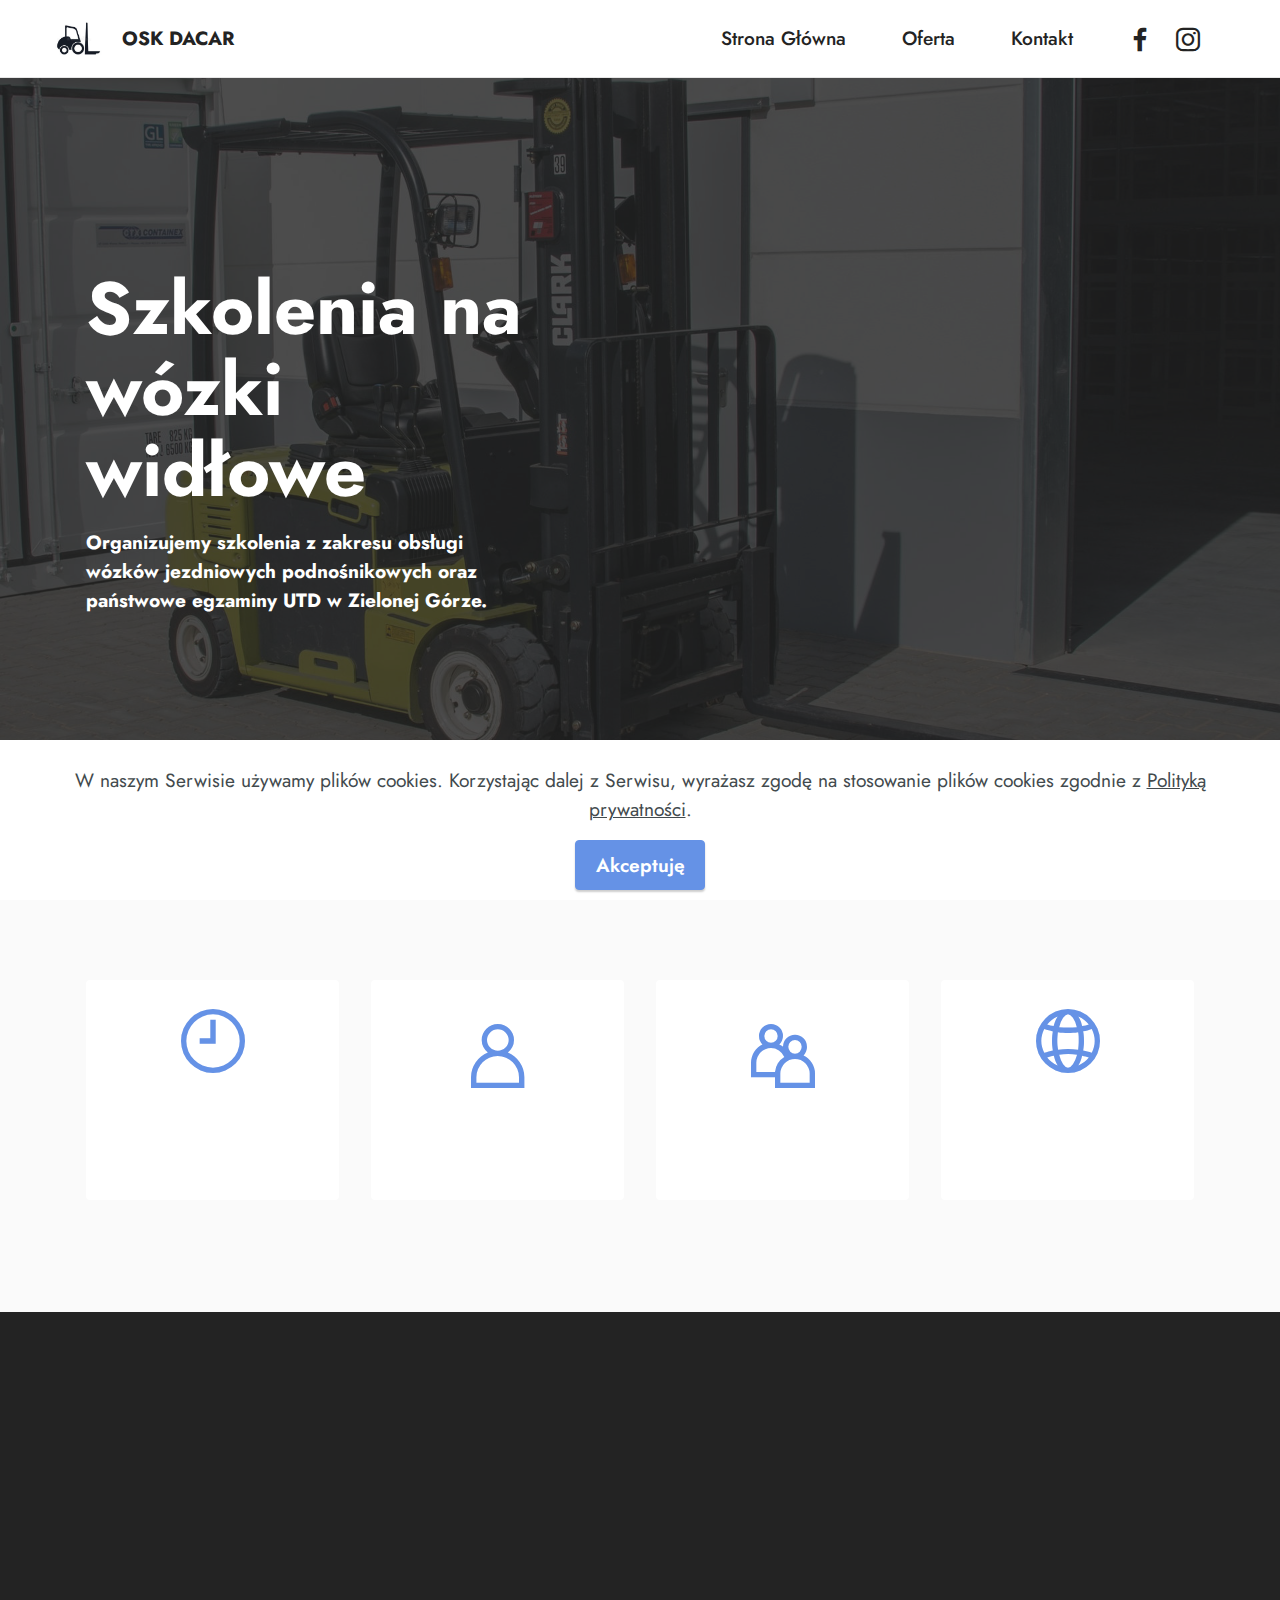
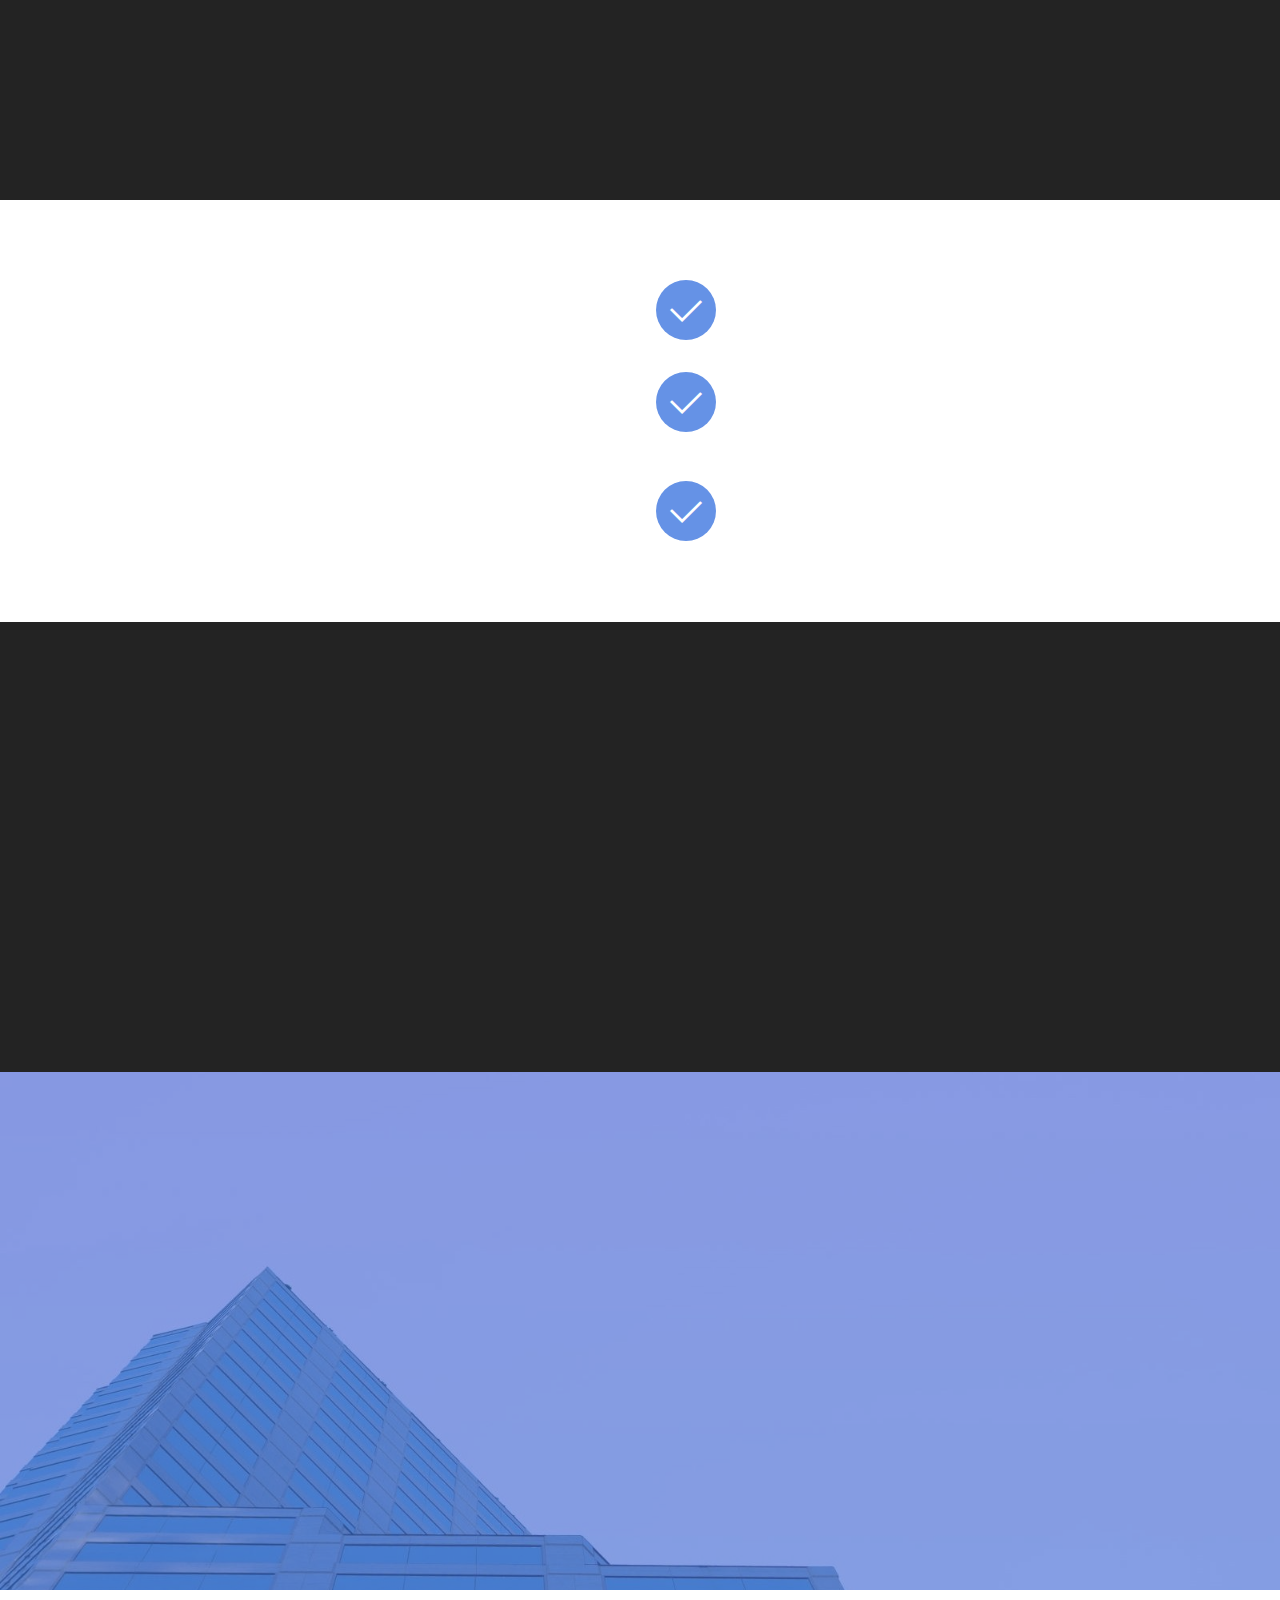
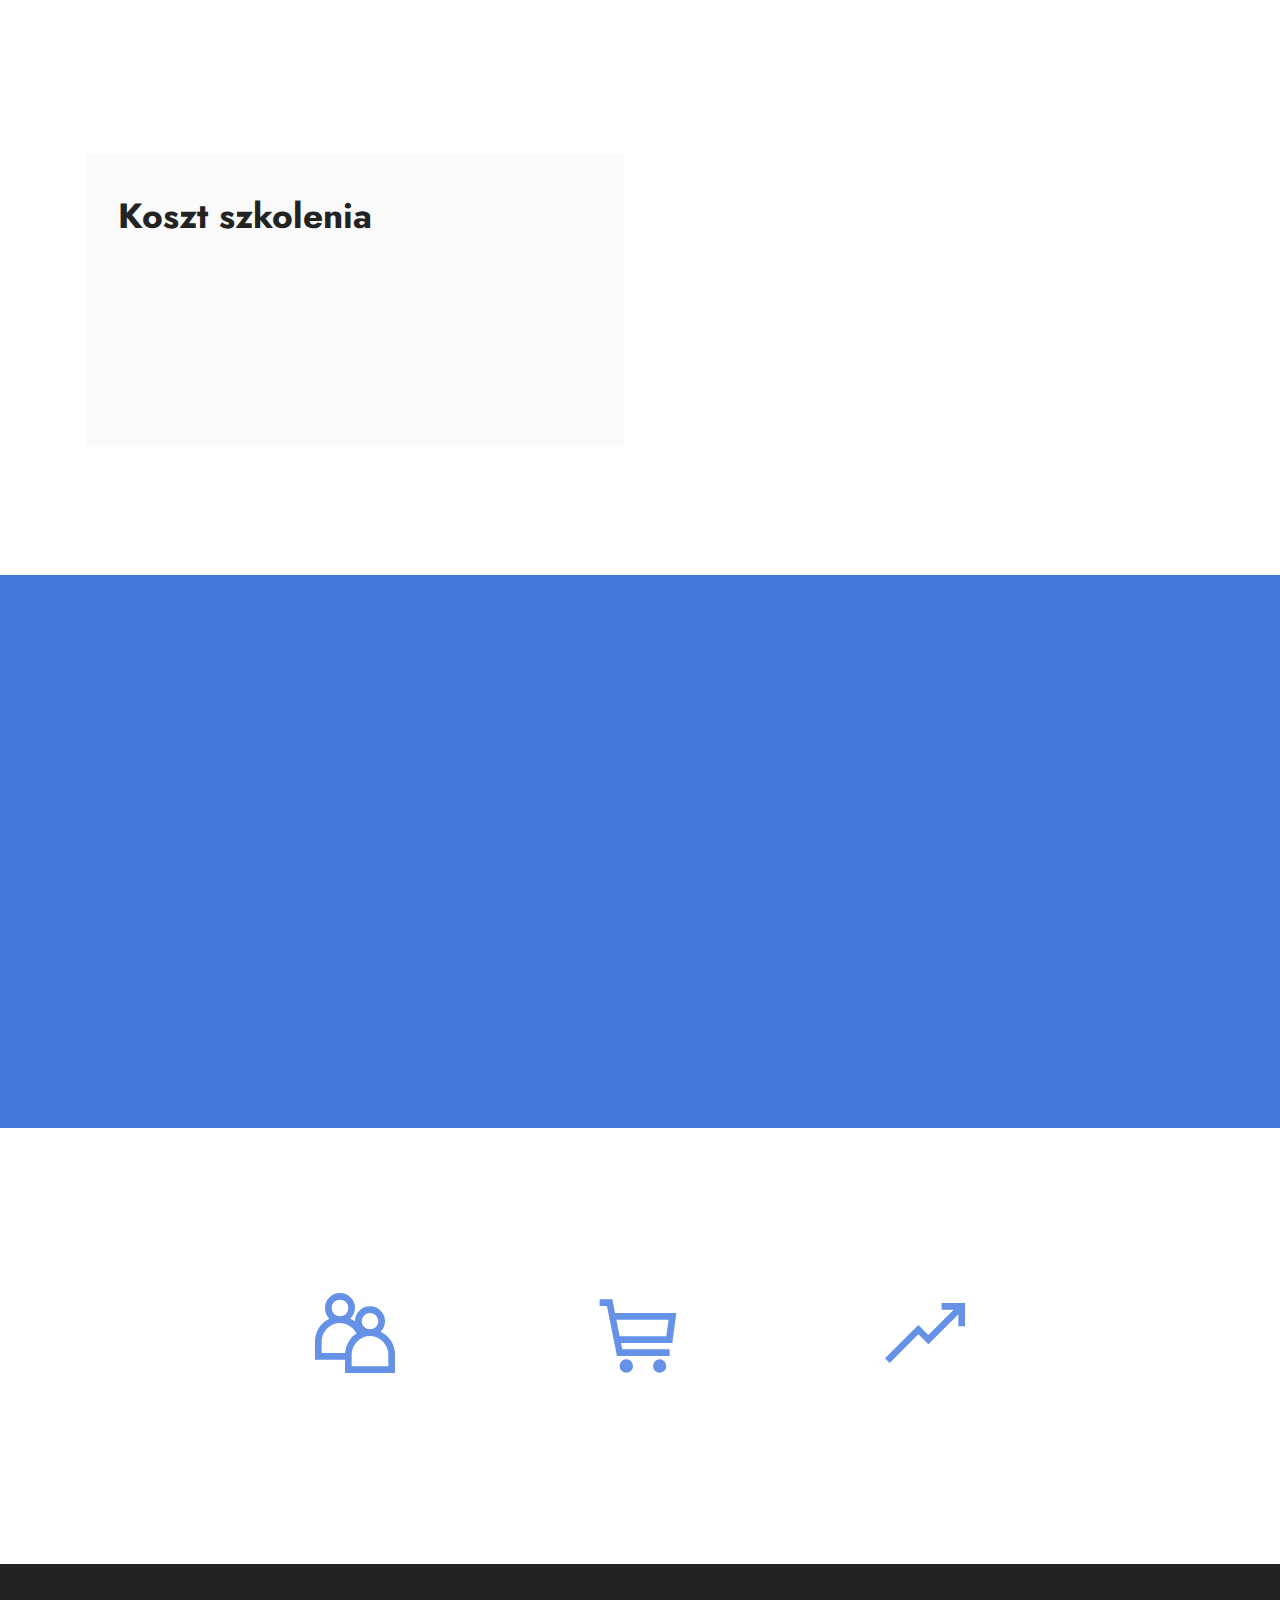
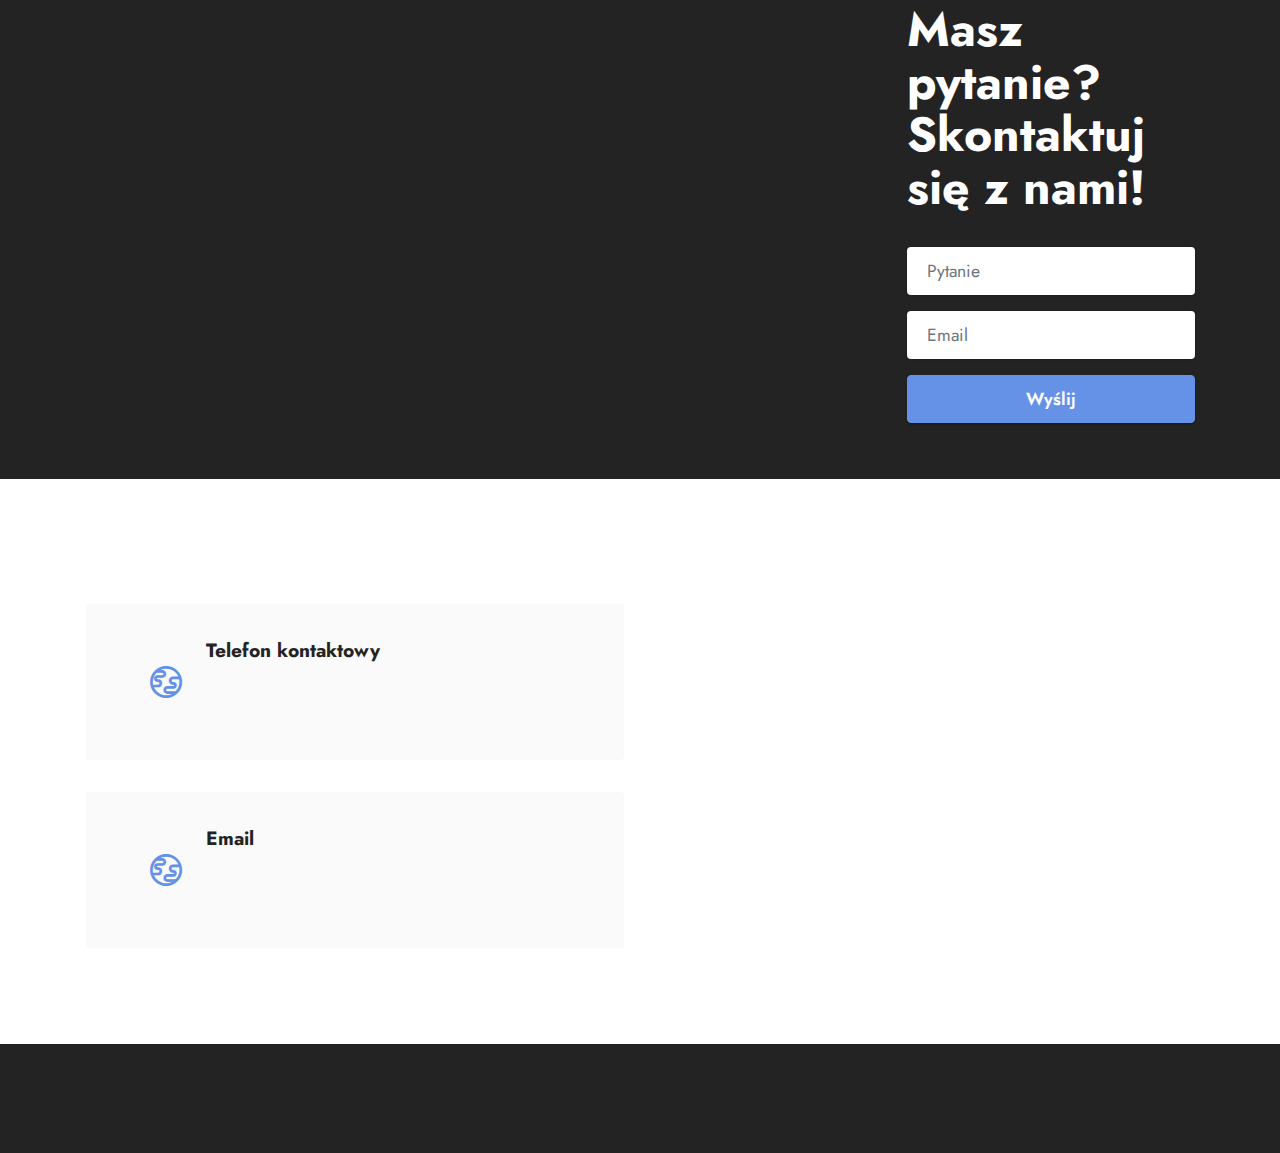
==== commit e52c4d37: "dodania navbara zawsze z góry strony" ====
--- a/index.html
+++ b/index.html
@@ -40,7 +40,7 @@
   
   <section data-bs-version="5.1" class="menu cid-s48OLK6784" once="menu" id="menu1-h">
     
-    <nav class="navbar navbar-dropdown navbar-expand-lg">
+    <nav class="navbar navbar-dropdown navbar-expand-lg" style="position: fixed !important; top:0">
         <div class="container-fluid">
             <div class="navbar-brand">
                 <span class="navbar-logo">
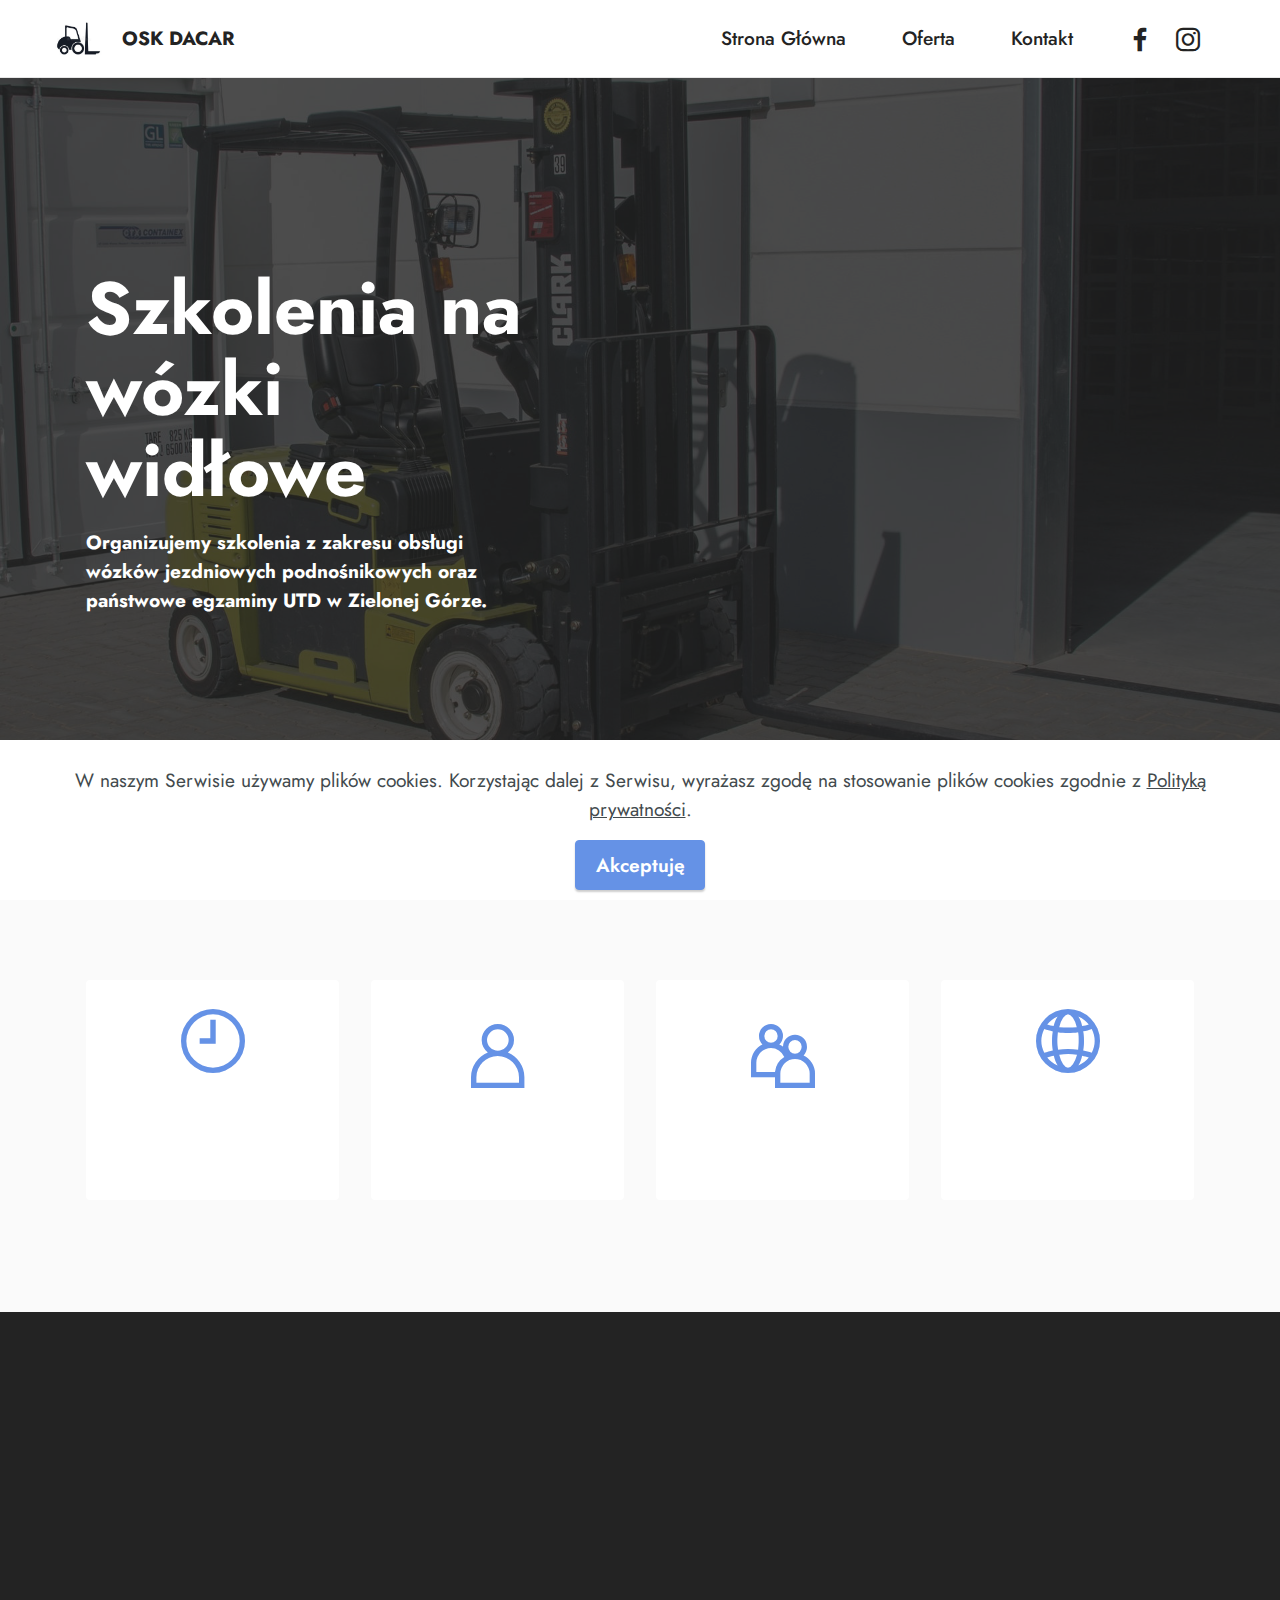
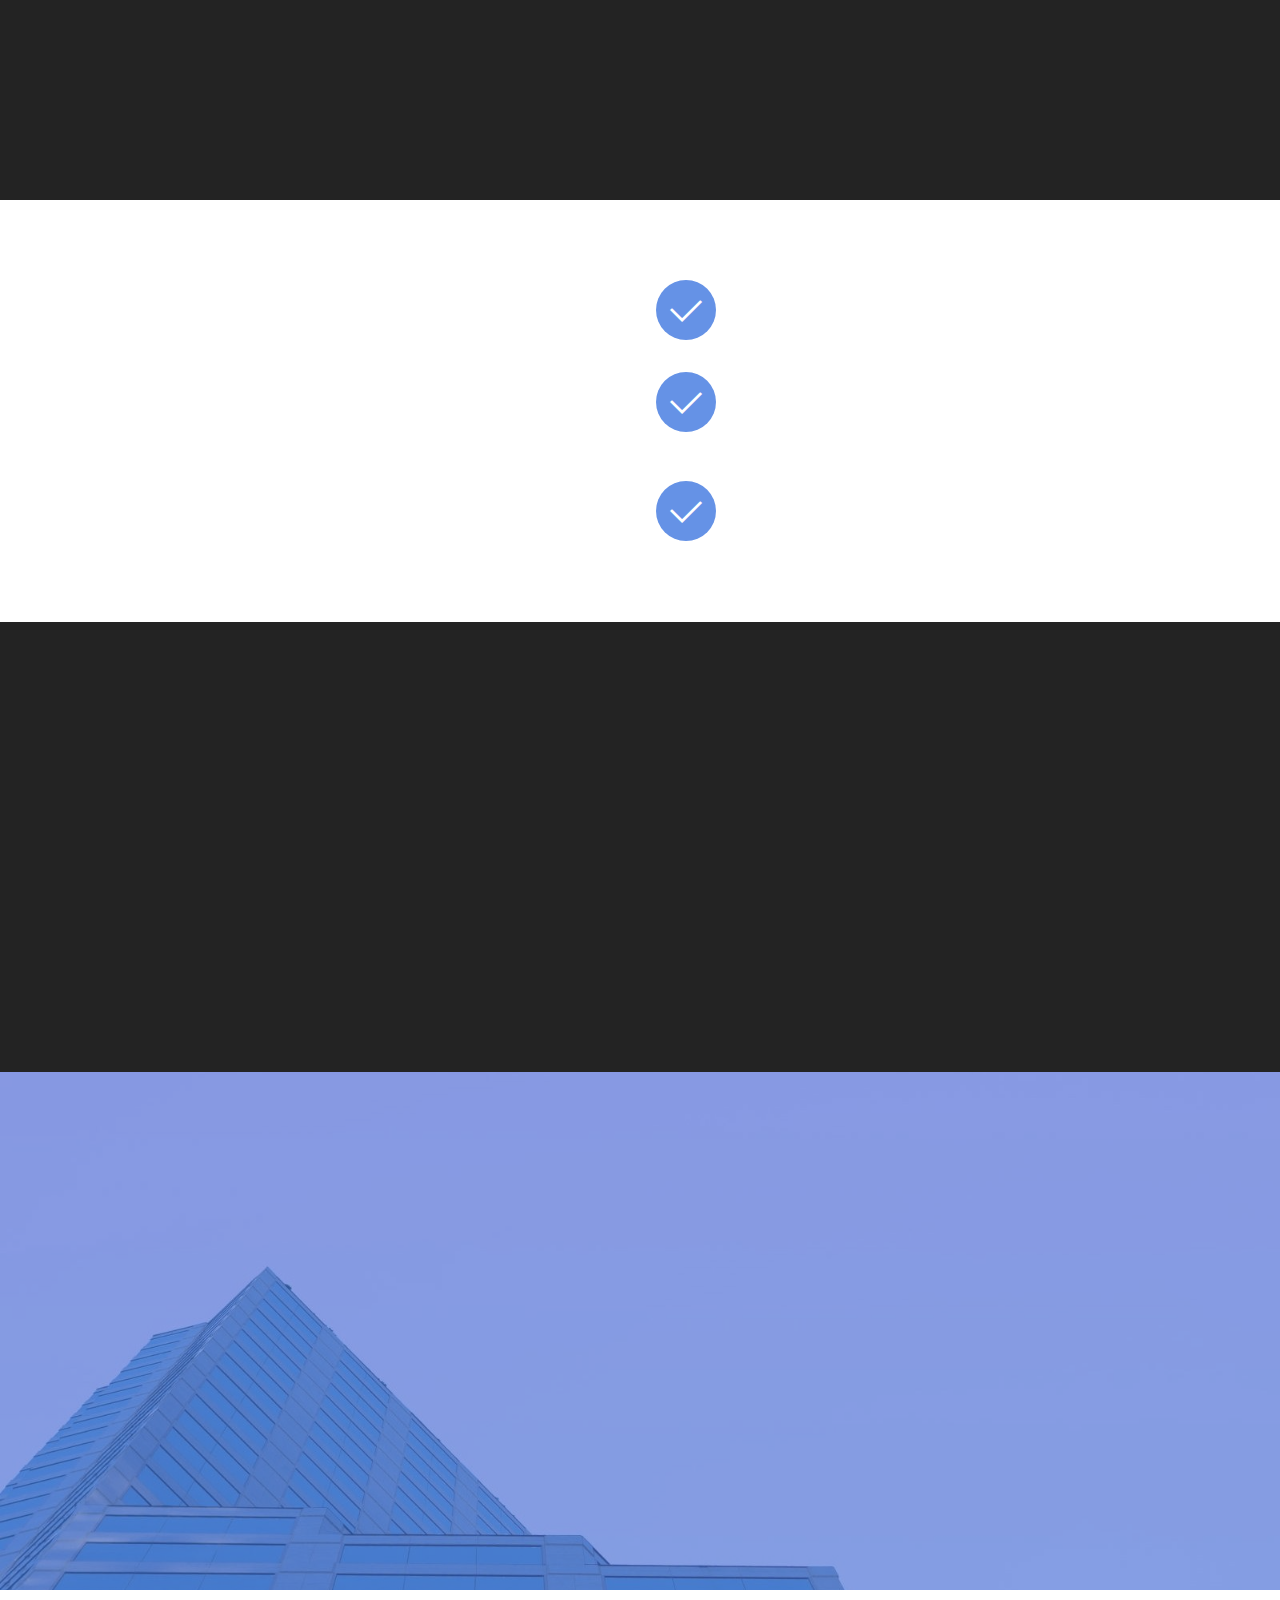
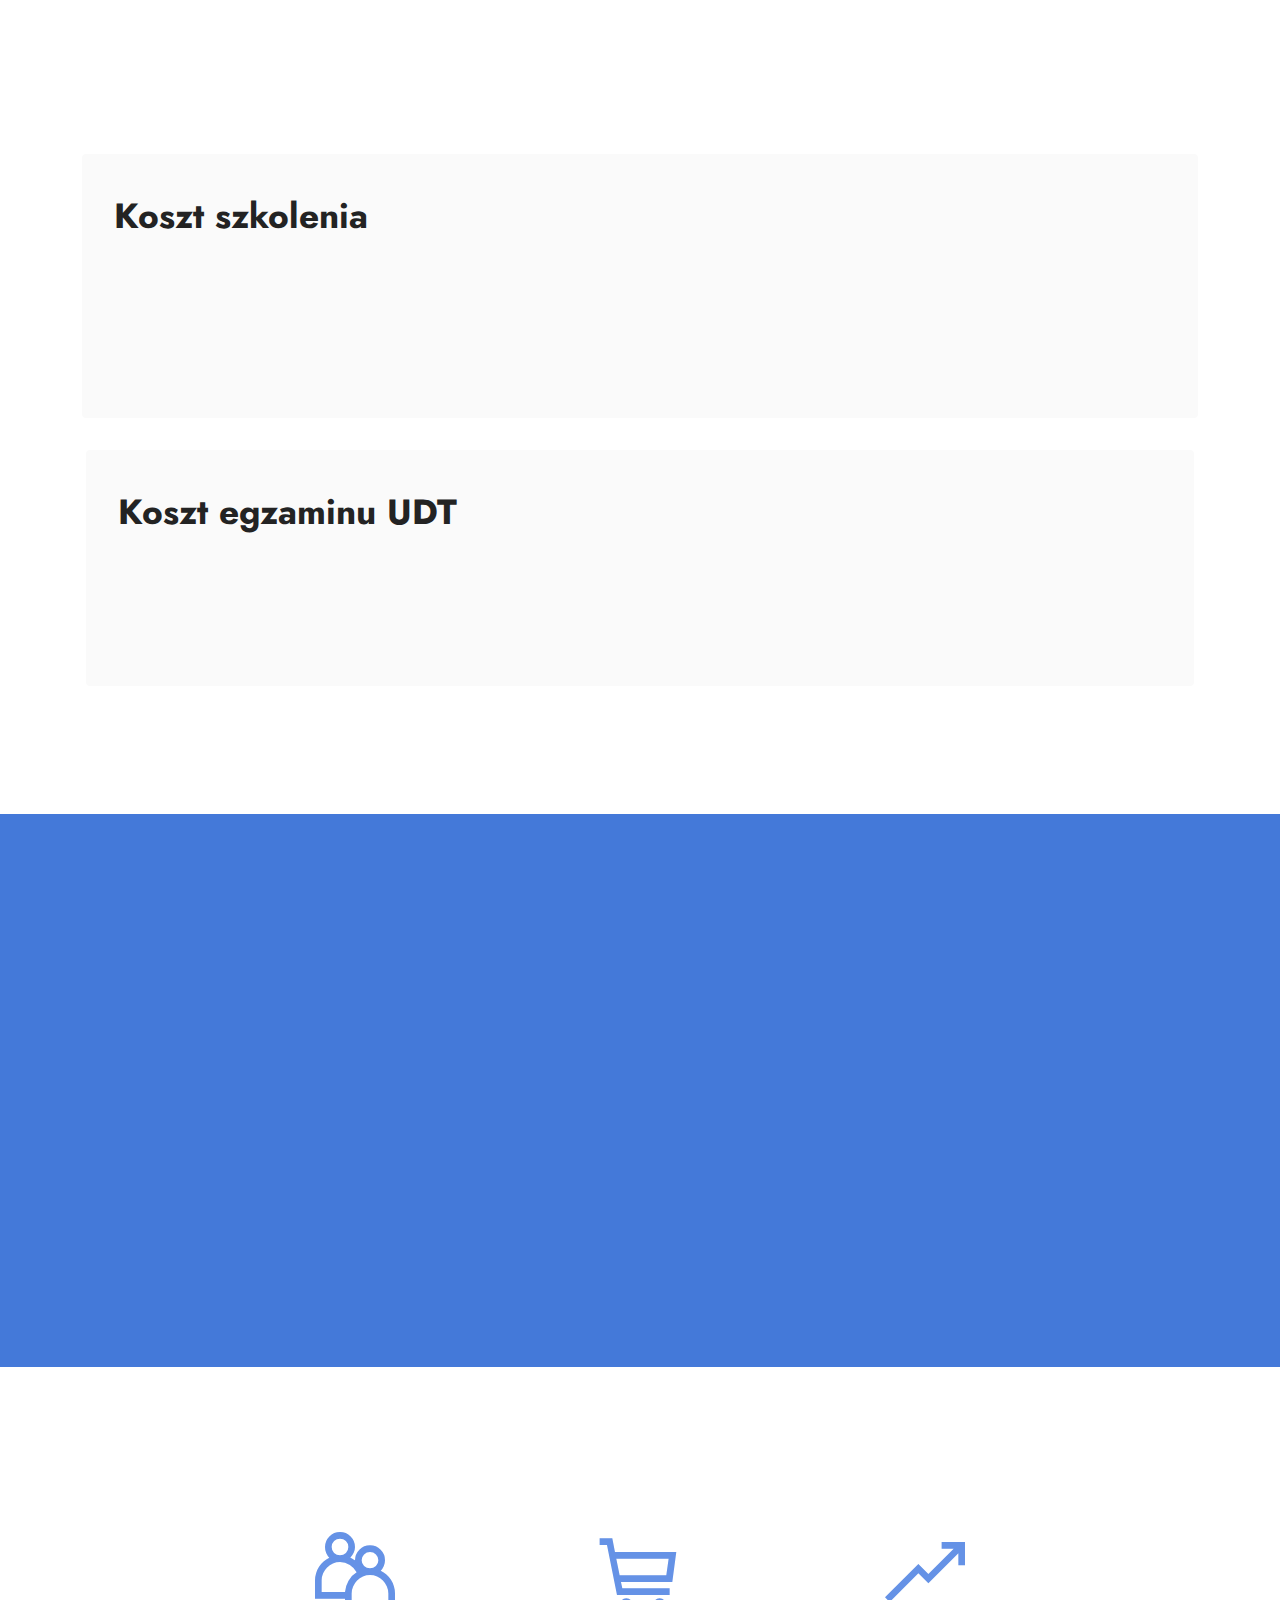
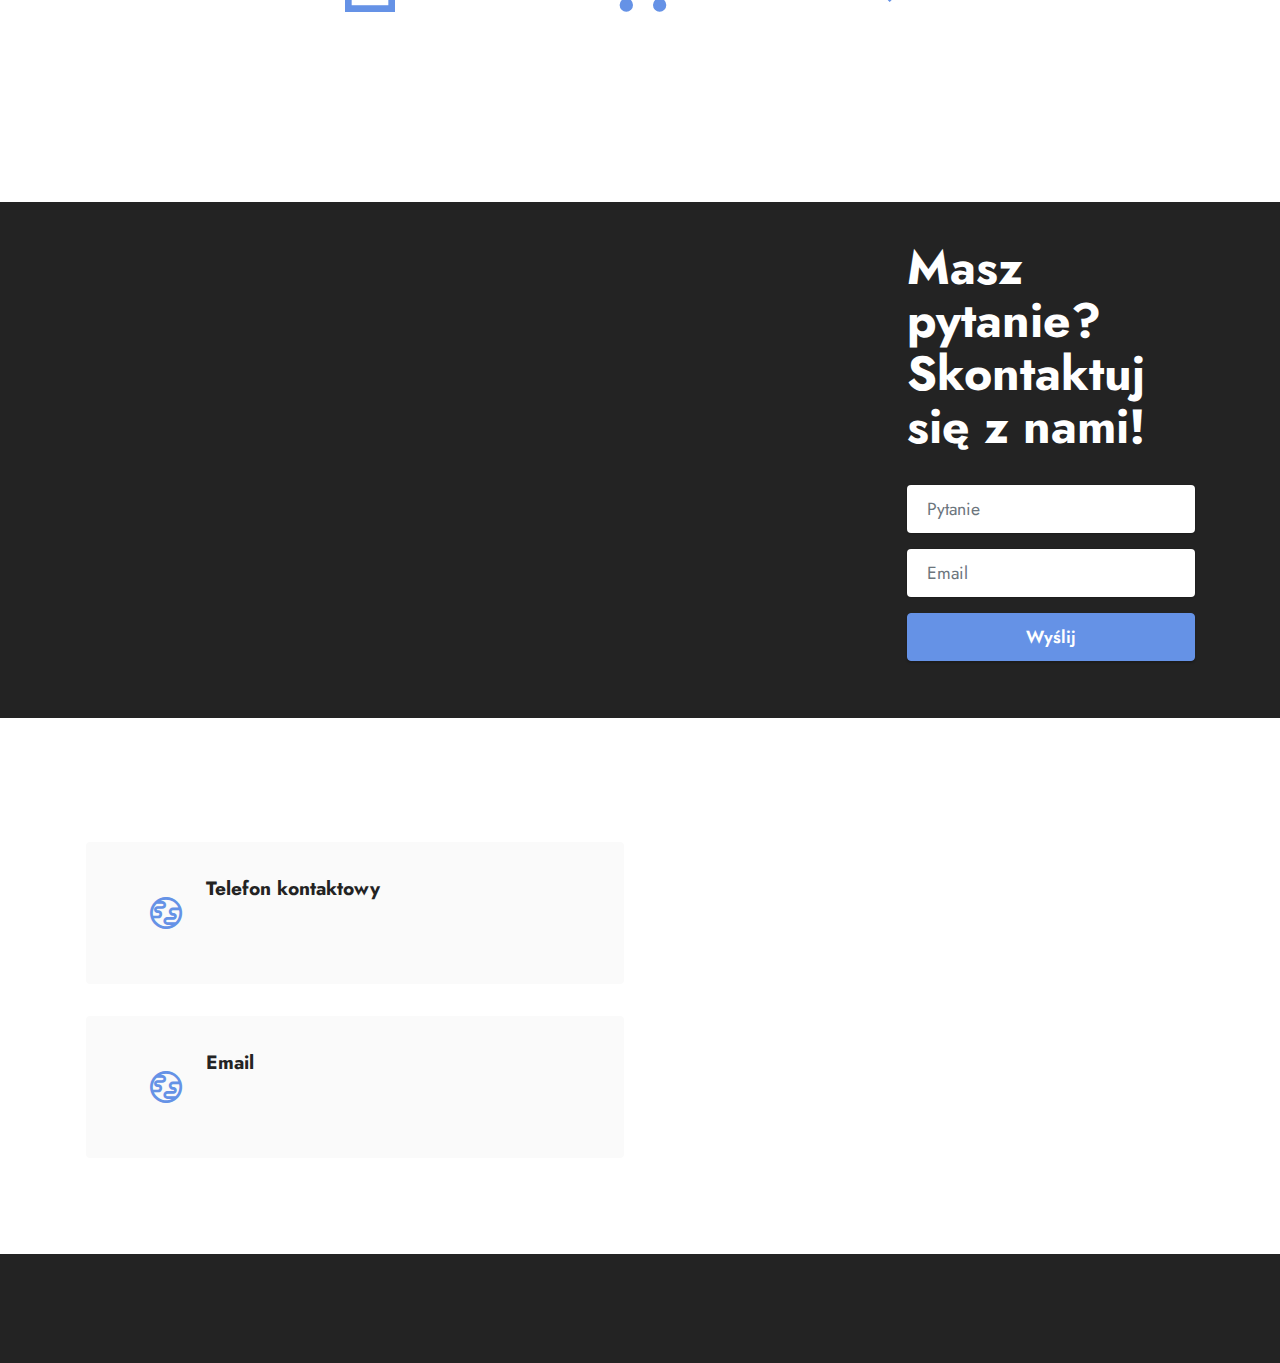
==== commit bd3f2442: "Add files via upload" ====
--- a/index.html
+++ b/index.html
@@ -239,7 +239,7 @@
                         <h4 class="card-title mbr-fonts-style align-center mb-4 display-1">
                             <strong>Potrzebujesz więcej szczegółów? Zadzwoń do nas!</strong></h4>
                         <p class="mbr-text mbr-fonts-style mb-4 display-7"></p>
-                        <div class="mbr-section-btn mt-3"><a class="btn btn-warning display-4" href="tel:+48 513 071 904">513 071 904</a></div>
+                        <div class="mbr-section-btn mt-3"><a class="btn btn-warning display-4" href="tel: +48 509 821 562">+48 509 821 562</a></div>
                     </div>
                 </div>
             </div>
@@ -249,41 +249,48 @@
 
 <section data-bs-version="5.1" class="features7 cid-tr9Wy2wtnv" id="features8-t">
     <!---->
-    
-
-    
-    
-    <div class="container">
+    <div class="container">
+        
+        <!--kolumna1-->
         <div class="row">
             <div class="title col-12">
                 <h5 class="mbr-section-title mbr-fonts-style mb-3 display-2">
                     <strong>Ile kosztuje kurs?</strong></h5>
                 
             </div>
-            <div class="card col-12 col-md-6">
+            <div class="kolumna1">
                 <div class="card-wrapper">
                     <div class="top-line">
                         <h6 class="card-title mbr-fonts-style display-5">
                             <strong>Koszt szkolenia</strong></h6>
-                        <p class="mbr-text cost mbr-fonts-style display-5">599zł</p>
+                        <p class="mbr-text cost mbr-fonts-style display-5">649zł</p>
                     </div>
                     <div class="bottom-line">
-                        <p class="mbr-text mbr-fonts-style display-7">- kompleksowe szkolenie z zakresu obsługi wózków jezdniowych podnośnikowych (teoria i praktyka)<br>- certyfikat ukończenia kursu w języku <strong>angielskim, niemieckim</strong> oraz <strong>holenderskim</strong><br>- egzamin UDT w cenie kursu</p>
-                    </div>
-                </div>
-            </div>
-            
-            
-            
-            
-            
-            
-            
-            
-            
-            
-            
-        </div>
+                        <p class="mbr-text mbr-fonts-style display-7"><br>- Kompleksowe szkolenie z zakresu obsługi wózków jezdniowych podnośnikowych (teoria i praktyka)</br><br> - Certyfikat ukończenia kursu w języku <strong>angielskim, niemieckim</strong> oraz <strong>holenderskim</strong><br></p>
+                    </div>
+                </div>
+            </div>   
+        </div>
+        <!--kolumna2-->
+        <div class="row2">
+            <div class="kolumna2">
+                <div class="card-wrapper">
+                    <div class="top-line">
+                        <h6 class="card-title mbr-fonts-style display-5">
+                            <strong>Koszt egzaminu UDT</strong></h6>
+                        <p class="mbr-text cost mbr-fonts-style display-5">349zł</p>
+                    </div>
+                    <div class="bottom-line">
+                        <p class="mbr-text mbr-fonts-style display-7"><br>Egzamin przed komisją UDT umożliwiający uzyskanie zaświadczenia kwalifikacyjnego uprawniającego do obsługi wózków jezdniowych podnośnikowych</br>
+
+                </div>
+            </div>   
+        
+        
+        </div>
+
+        </div>
+
     </div>
 </section>
 
@@ -420,7 +427,7 @@
                     <div class="text-wrapper">
                         <h6 class="card-title mbr-fonts-style mb-1 display-7">
                             <strong>Telefon kontaktowy&nbsp;</strong></h6>
-                        <p class="mbr-text mbr-fonts-style display-7"><a href="tel:+48 509821562" class="text-primary">+48 509 821 562</a><br><a href="tel:+48 513071904" class="text-primary">+48 513 071 904</a></p>
+                        <p class="mbr-text mbr-fonts-style display-7"><a href="tel:+48 509821562" class="text-primary">+48 509 821 562</a>
                     </div>
                 </div>
                 <div class="card-wrapper">
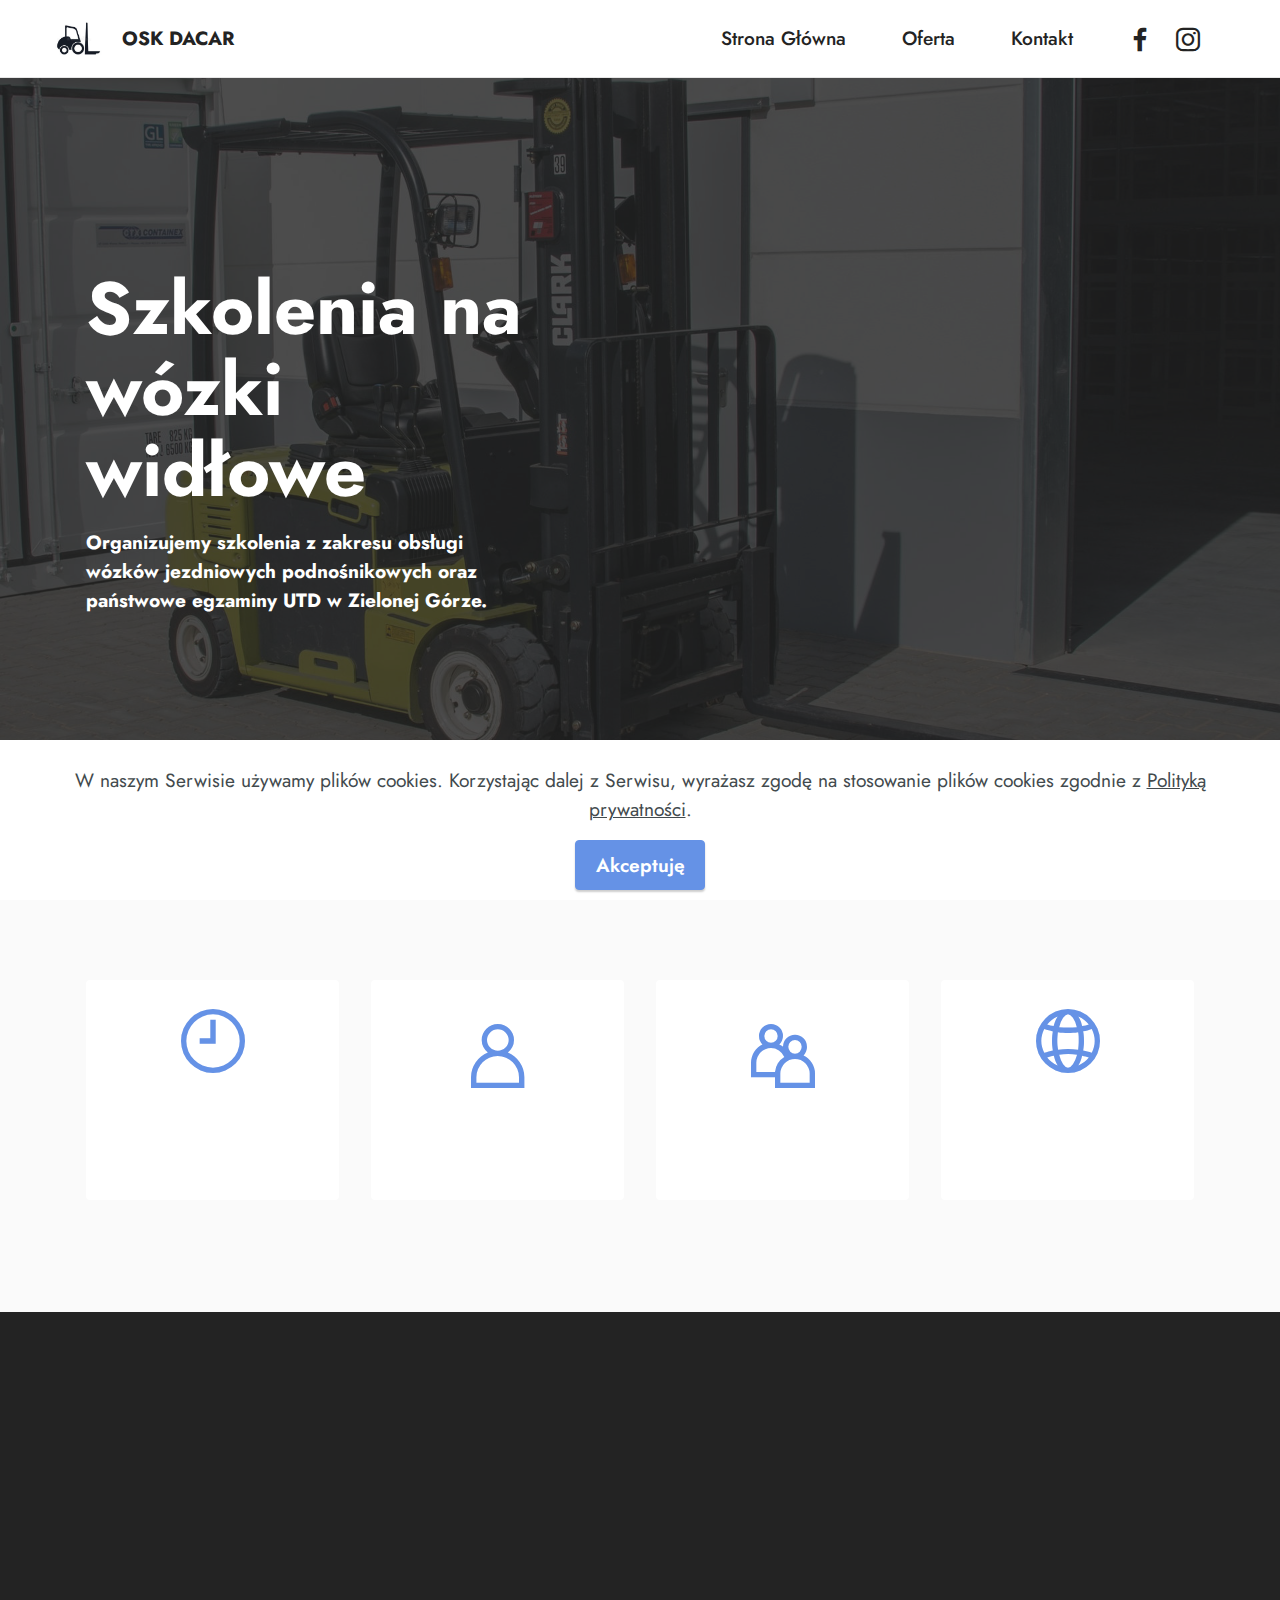
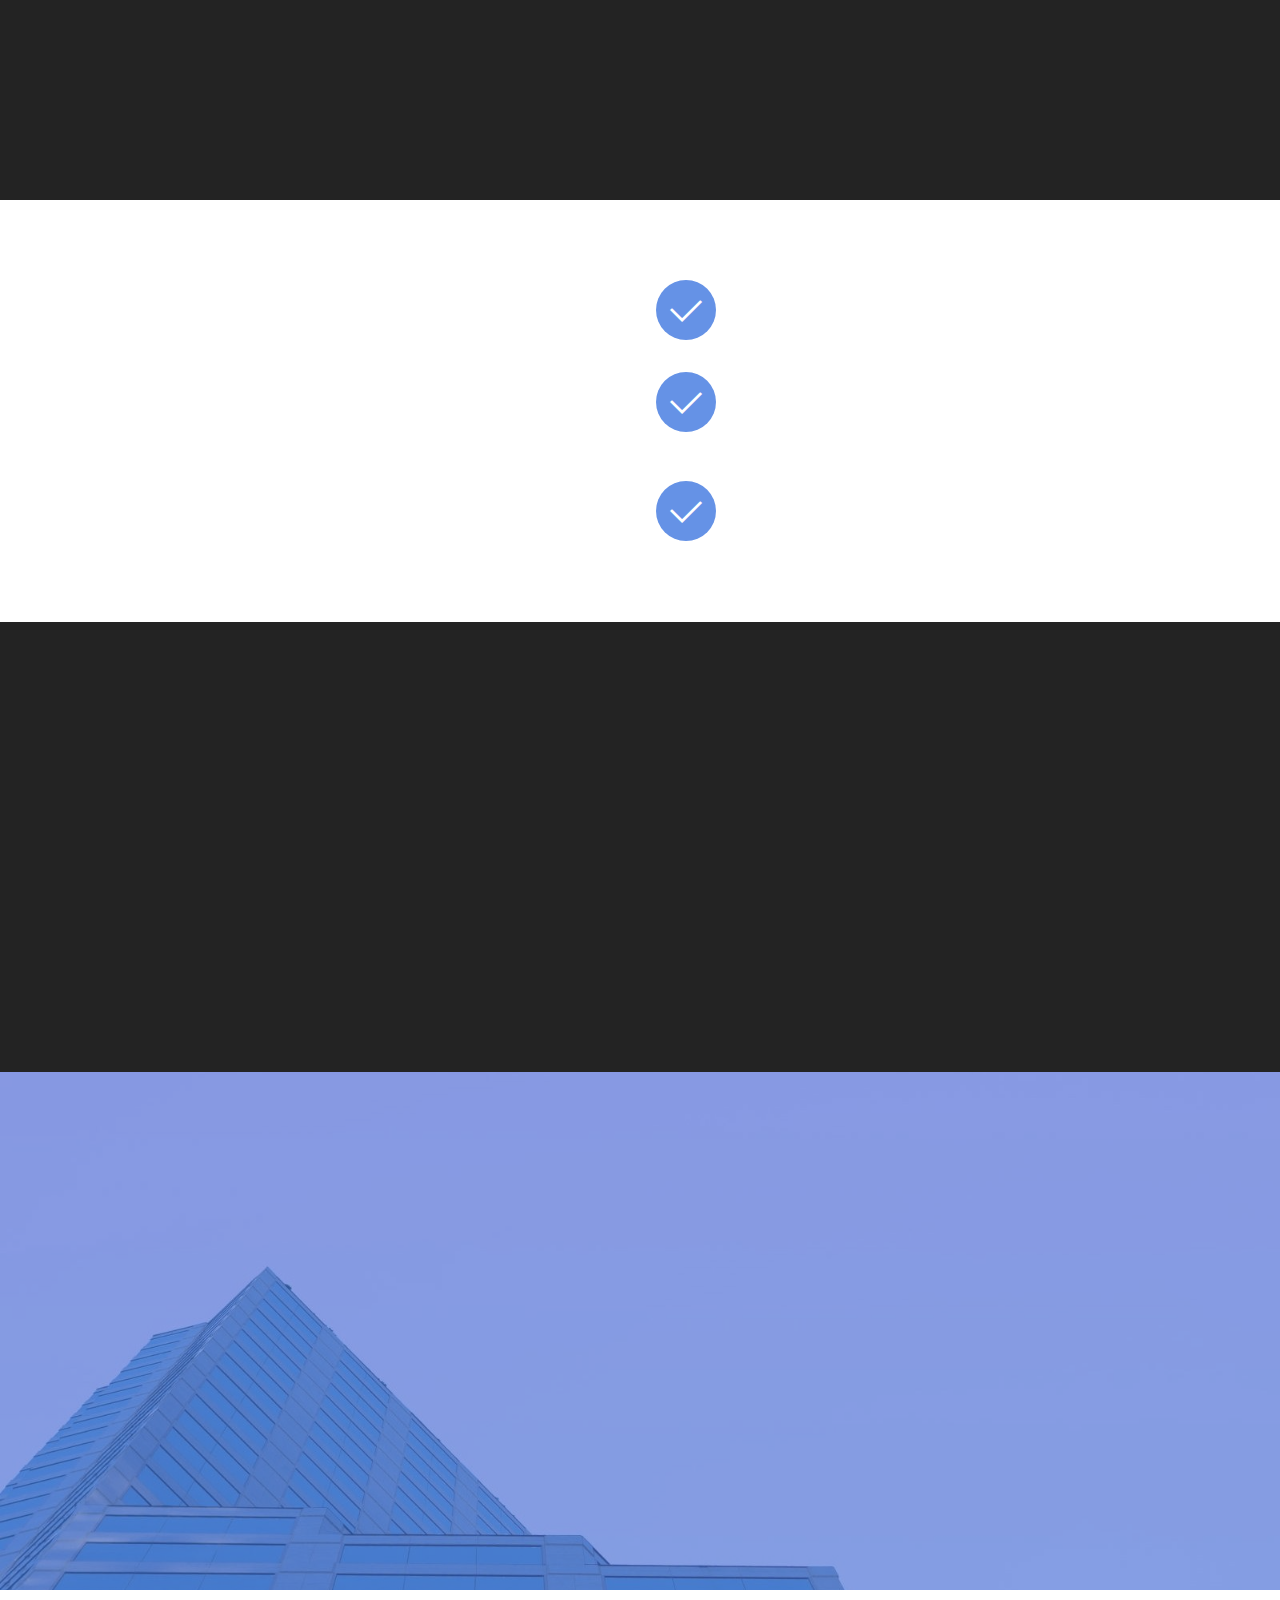
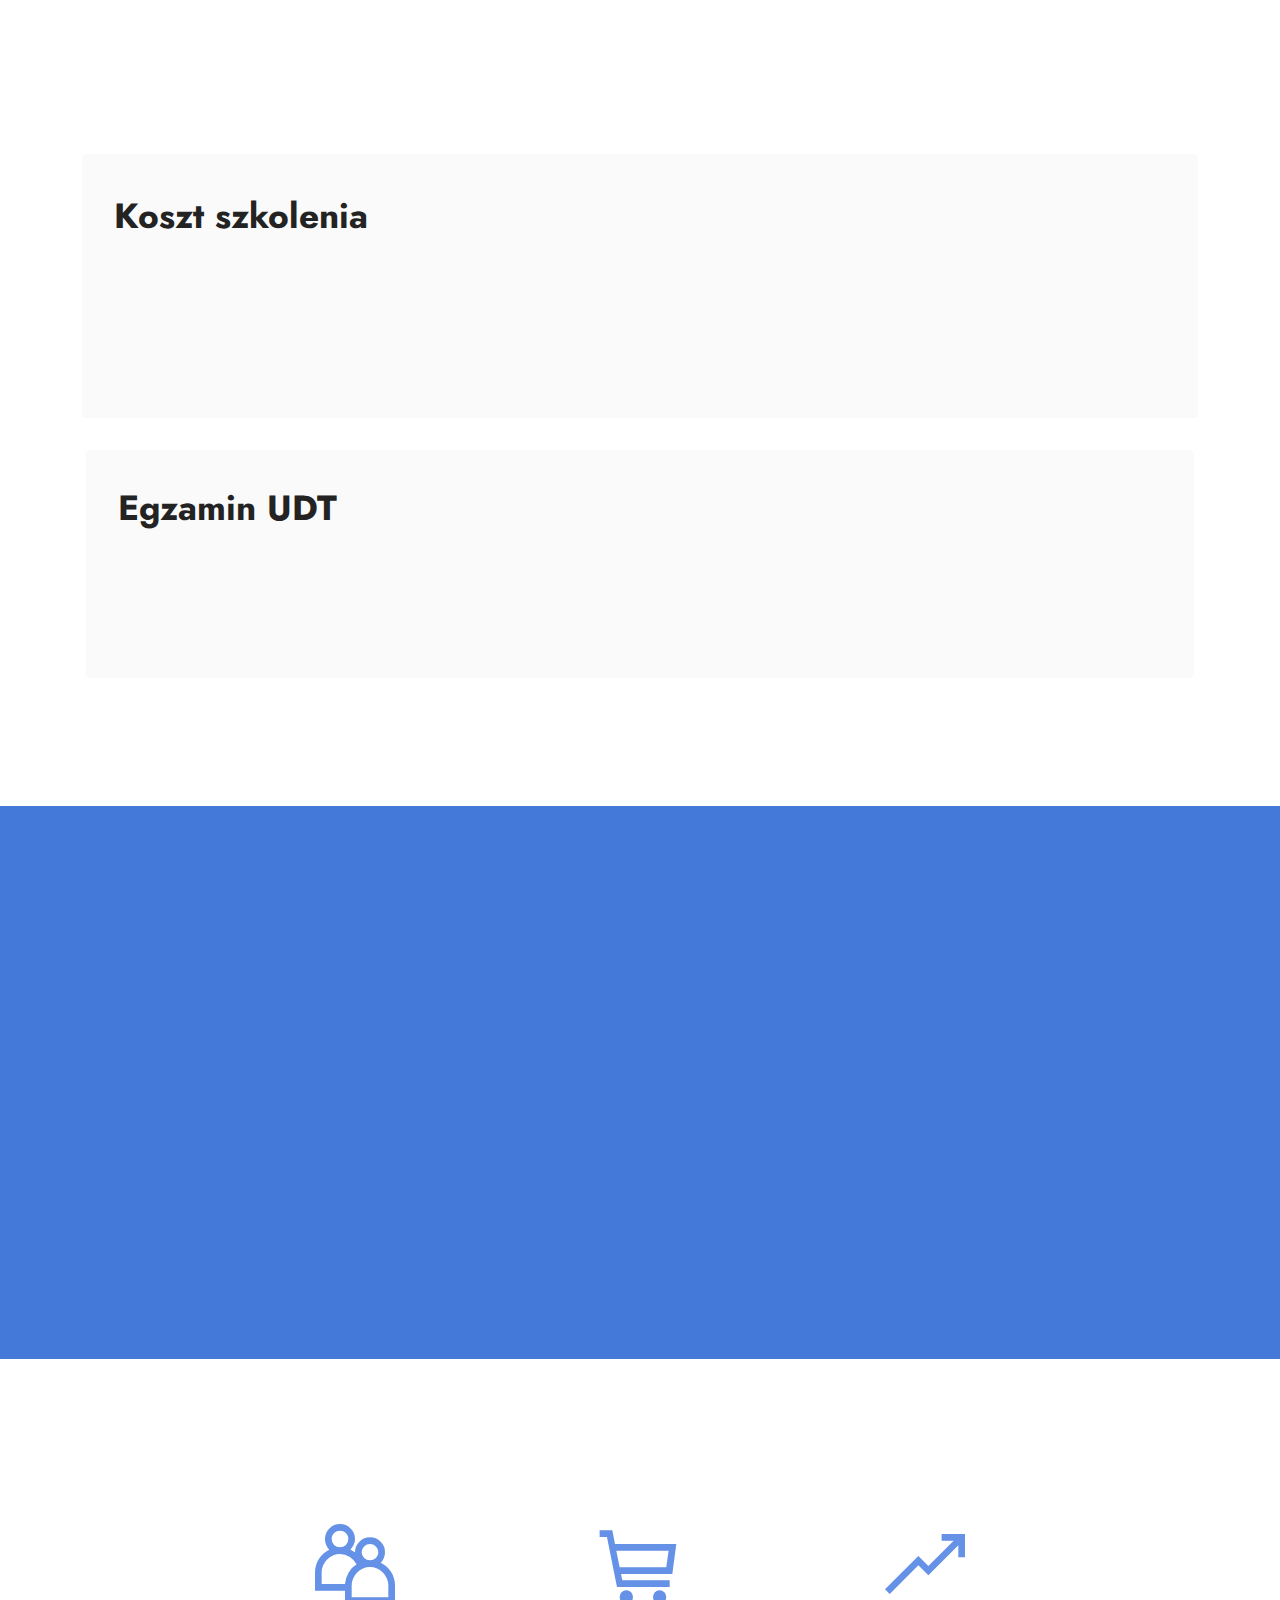
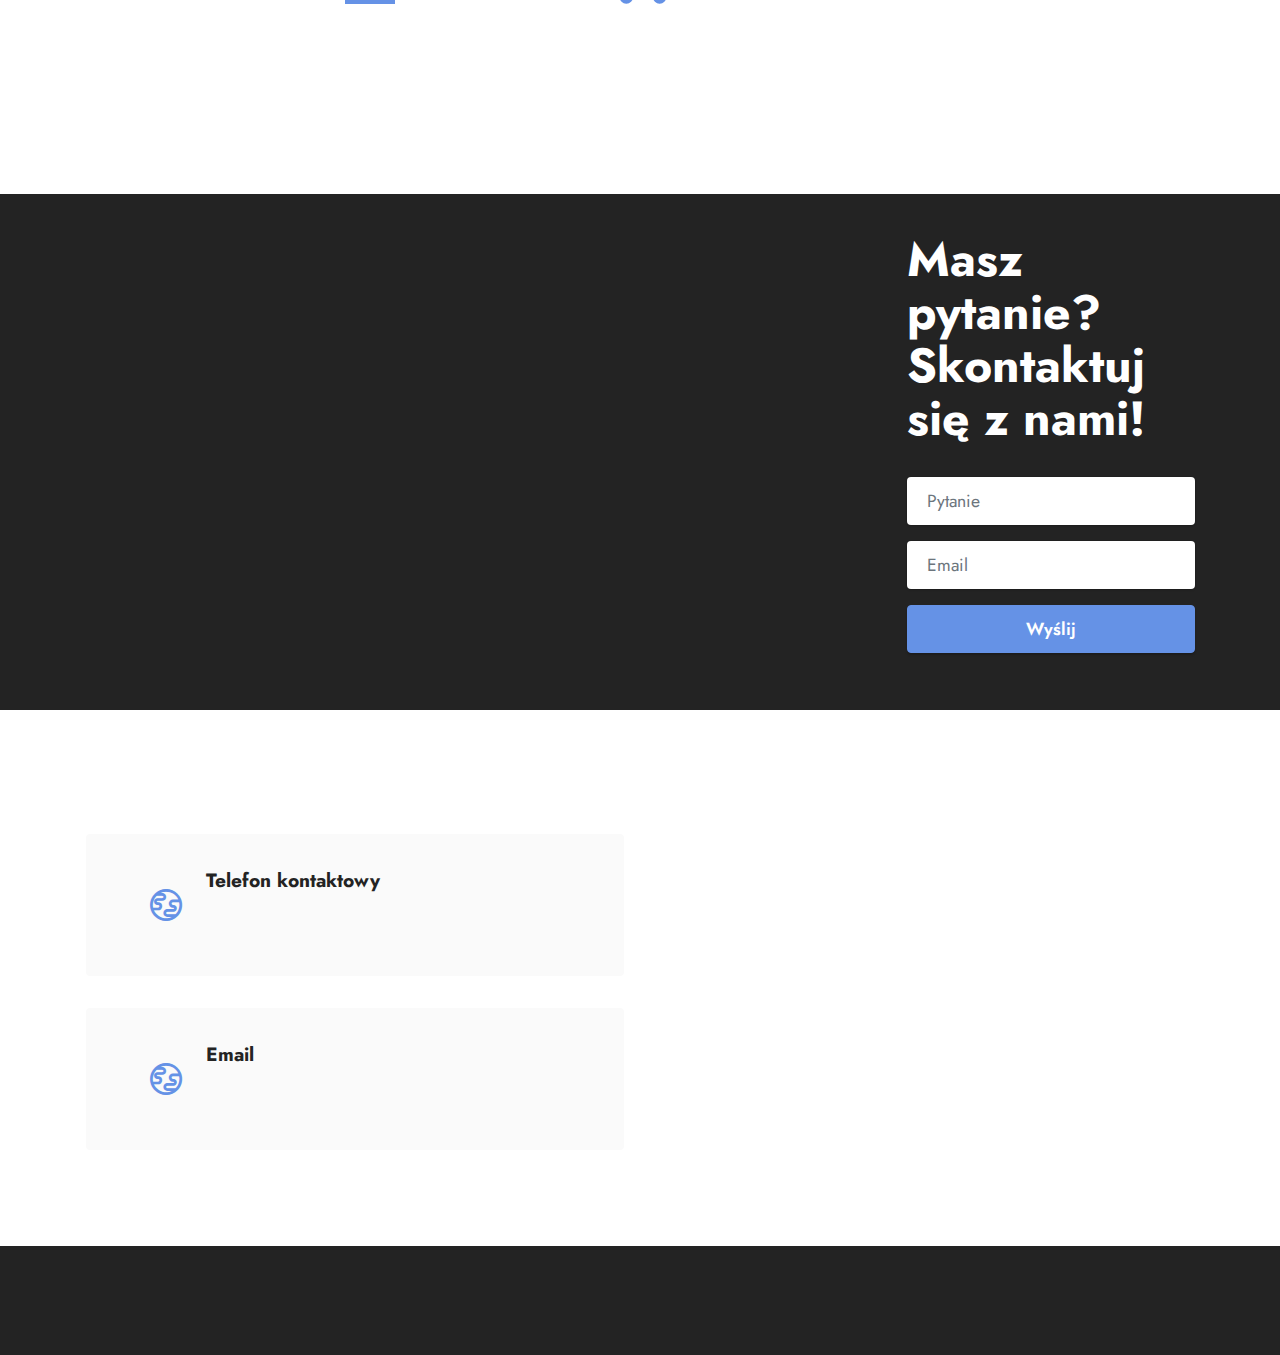
==== commit d3c2e60f: "Update index.html" ====
--- a/index.html
+++ b/index.html
@@ -239,7 +239,7 @@
                         <h4 class="card-title mbr-fonts-style align-center mb-4 display-1">
                             <strong>Potrzebujesz więcej szczegółów? Zadzwoń do nas!</strong></h4>
                         <p class="mbr-text mbr-fonts-style mb-4 display-7"></p>
-                        <div class="mbr-section-btn mt-3"><a class="btn btn-warning display-4" href="tel: +48 509 821 562">+48 509 821 562</a></div>
+                        <div class="mbr-section-btn mt-3"><a class="btn btn-warning display-4" href="tel: +48 513 071 904">+48 513 071 904</a></div>
                     </div>
                 </div>
             </div>
@@ -263,7 +263,7 @@
                     <div class="top-line">
                         <h6 class="card-title mbr-fonts-style display-5">
                             <strong>Koszt szkolenia</strong></h6>
-                        <p class="mbr-text cost mbr-fonts-style display-5">649zł</p>
+                        <p class="mbr-text cost mbr-fonts-style display-5">699zł</p>
                     </div>
                     <div class="bottom-line">
                         <p class="mbr-text mbr-fonts-style display-7"><br>- Kompleksowe szkolenie z zakresu obsługi wózków jezdniowych podnośnikowych (teoria i praktyka)</br><br> - Certyfikat ukończenia kursu w języku <strong>angielskim, niemieckim</strong> oraz <strong>holenderskim</strong><br></p>
@@ -277,8 +277,8 @@
                 <div class="card-wrapper">
                     <div class="top-line">
                         <h6 class="card-title mbr-fonts-style display-5">
-                            <strong>Koszt egzaminu UDT</strong></h6>
-                        <p class="mbr-text cost mbr-fonts-style display-5">349zł</p>
+                            <strong>Egzamin UDT</strong></h6>
+                        <p class="mbr-text cost mbr-fonts-style display-5"></p>
                     </div>
                     <div class="bottom-line">
                         <p class="mbr-text mbr-fonts-style display-7"><br>Egzamin przed komisją UDT umożliwiający uzyskanie zaświadczenia kwalifikacyjnego uprawniającego do obsługi wózków jezdniowych podnośnikowych</br>
@@ -427,7 +427,7 @@
                     <div class="text-wrapper">
                         <h6 class="card-title mbr-fonts-style mb-1 display-7">
                             <strong>Telefon kontaktowy&nbsp;</strong></h6>
-                        <p class="mbr-text mbr-fonts-style display-7"><a href="tel:+48 509821562" class="text-primary">+48 509 821 562</a>
+                        <p class="mbr-text mbr-fonts-style display-7"><a href="tel:+48 513 071 904" class="text-primary">+48 513 071 904</a>
                     </div>
                 </div>
                 <div class="card-wrapper">
@@ -496,4 +496,4 @@
    <div id="scrollToTop" class="scrollToTop mbr-arrow-up"><a style="text-align: center;"><i class="mbr-arrow-up-icon mbr-arrow-up-icon-cm cm-icon cm-icon-smallarrow-up"></i></a></div>
     <input name="animation" type="hidden">
   </body>
-</html>+</html>
